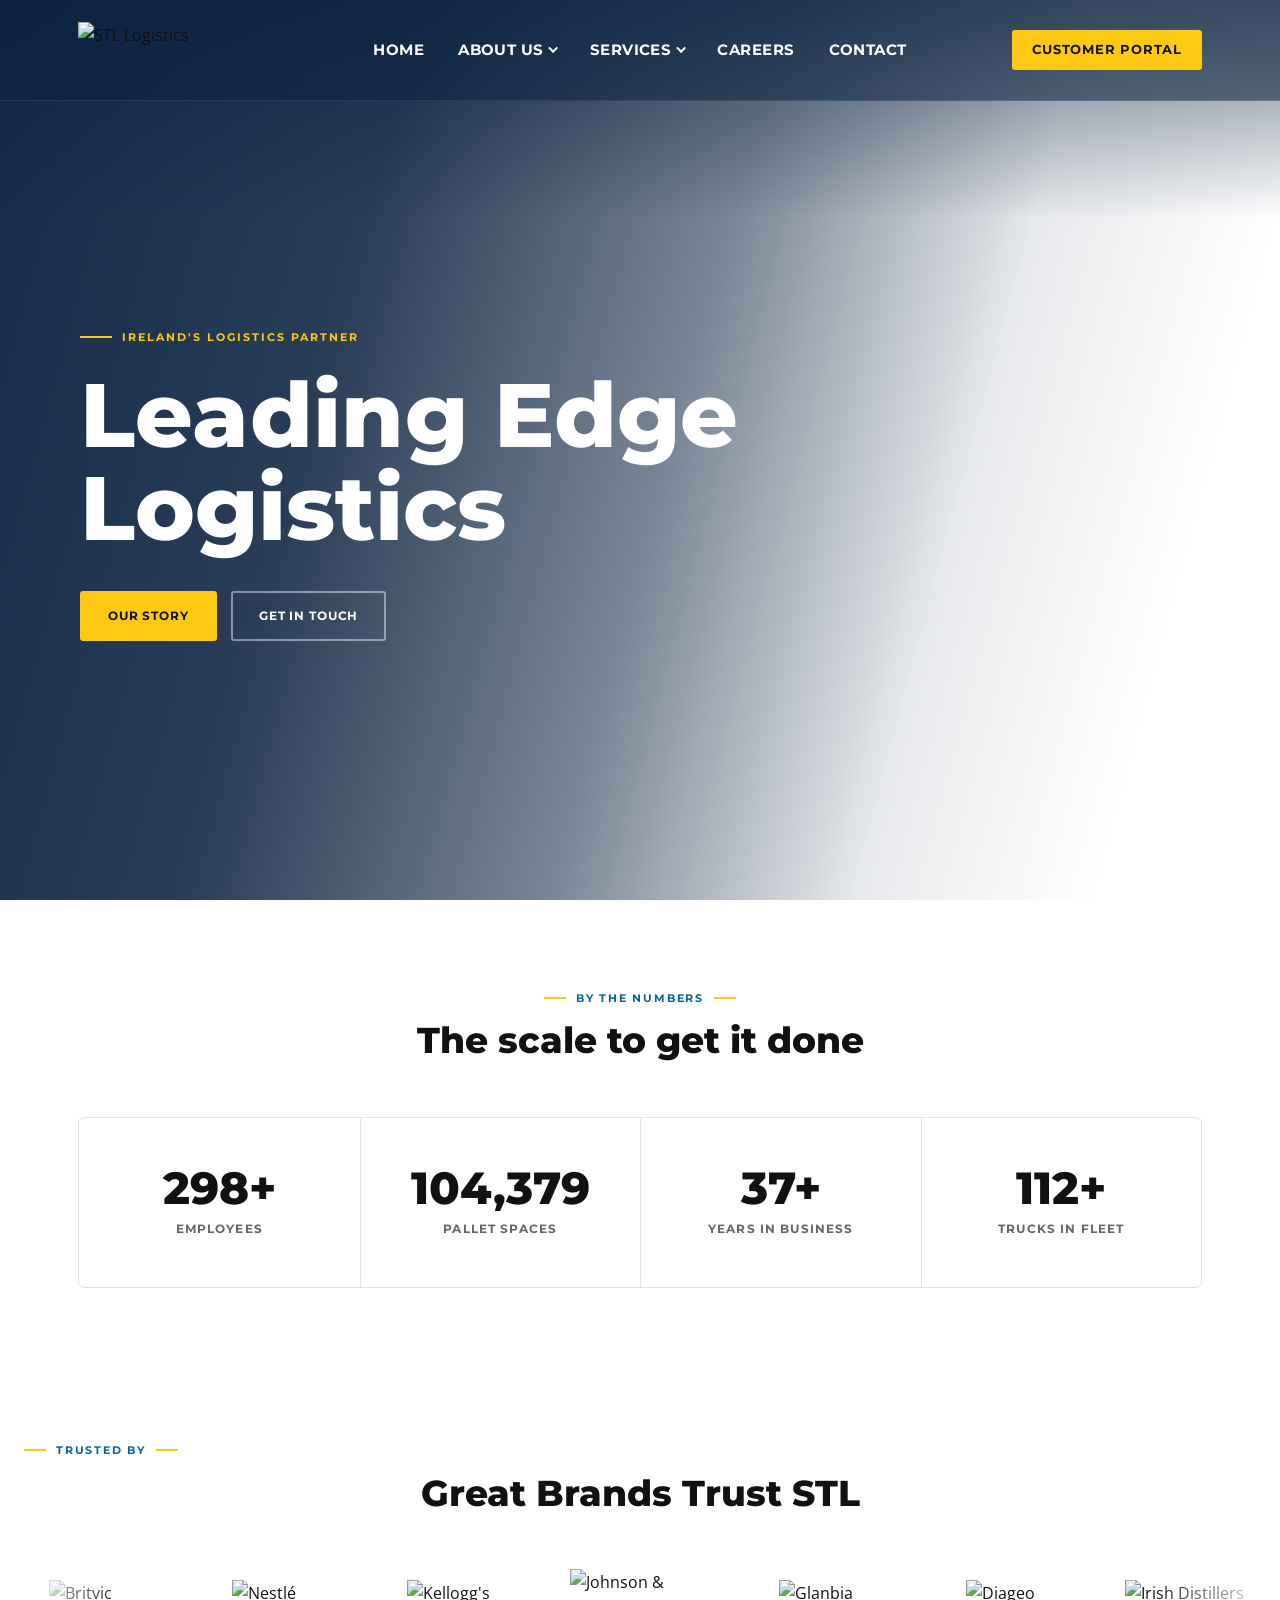
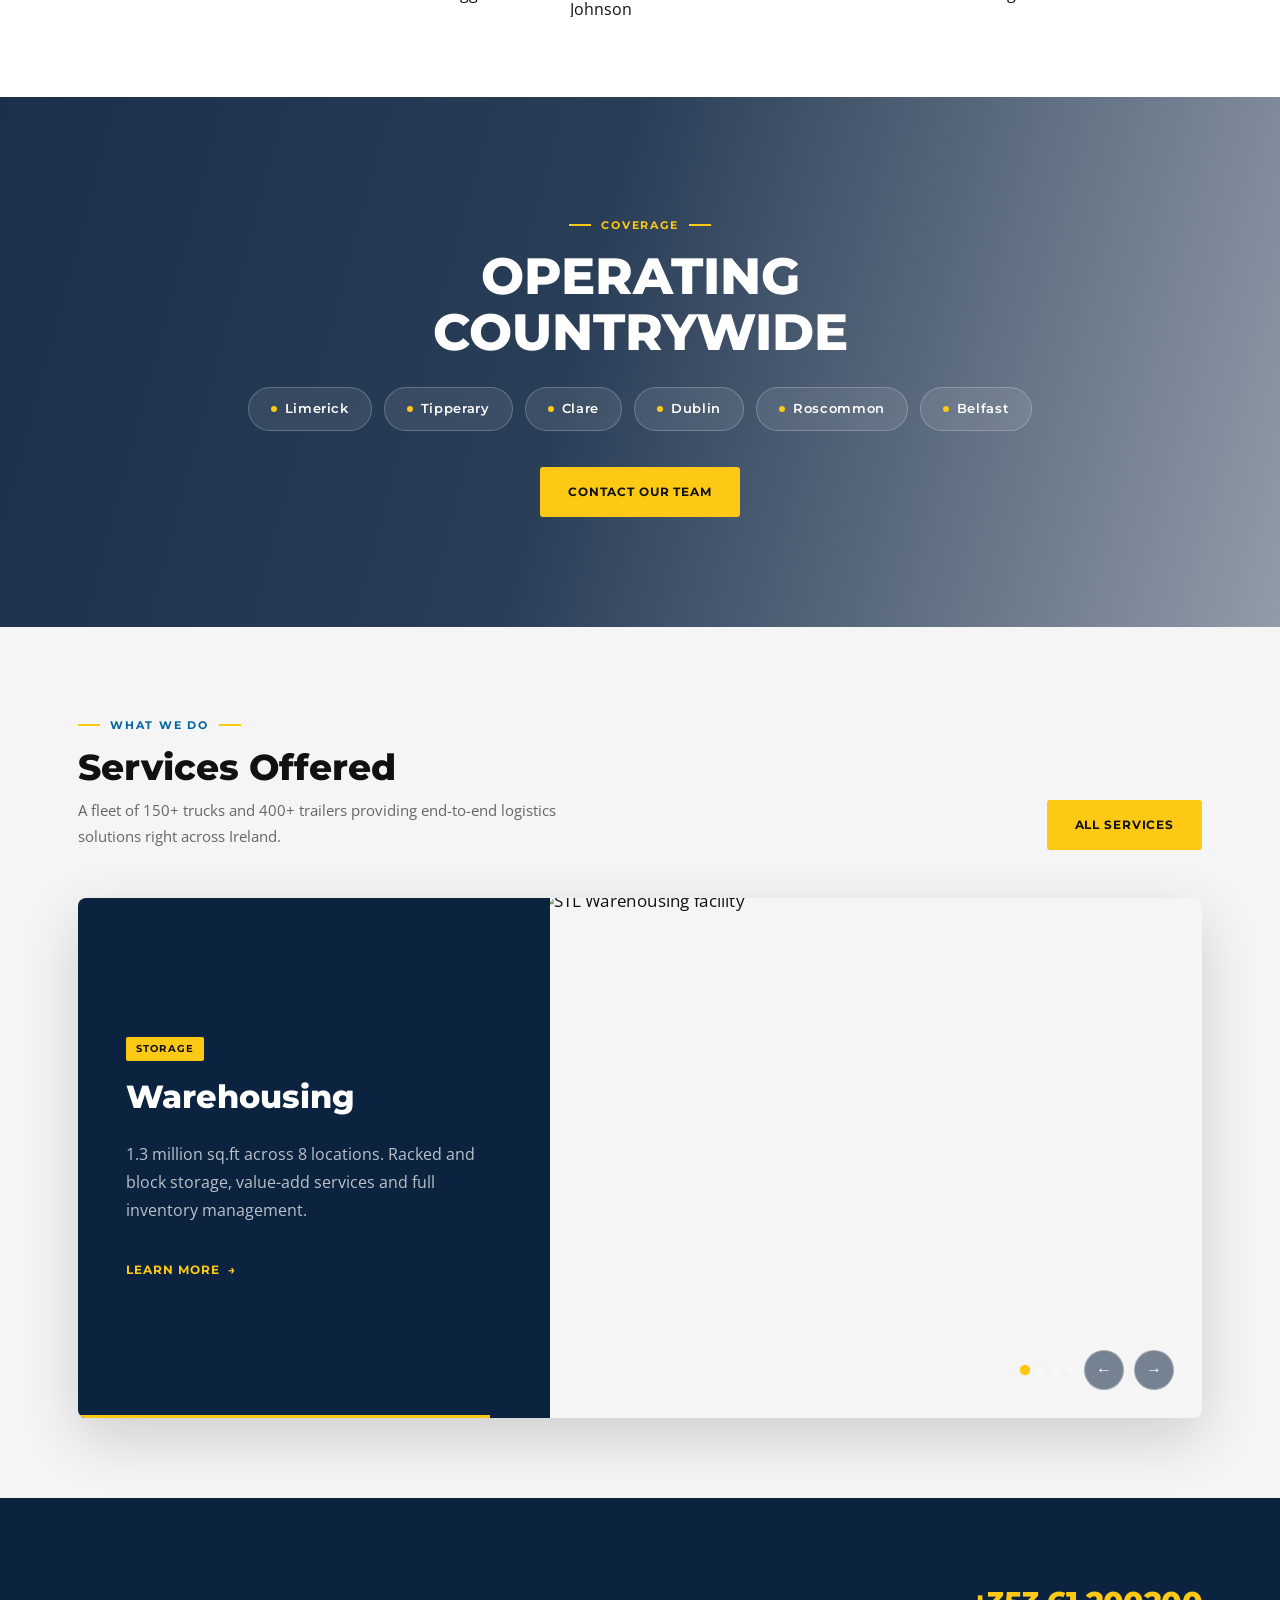
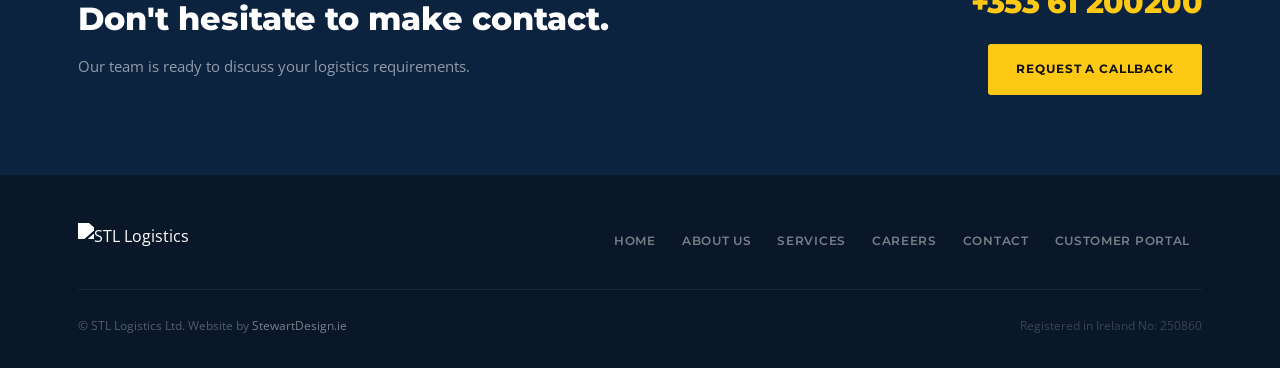
==== index.html @ 1a55f160 "Initial commit: STL Logistics website redesign" ====
<!DOCTYPE html>
<html lang="en">
<head>
  <meta charset="UTF-8">
  <meta name="viewport" content="width=device-width, initial-scale=1.0">
  <title>STL Logistics — Ireland's Leading Transport & Warehousing Company</title>
  <meta name="description" content="STL Logistics — National Freight, Contract Logistics, Warehousing & CVRT Testing. Contact: +353 61 200200. Serving Ireland from Limerick, Dublin, Tipperary, Clare, Roscommon & Belfast.">
  <link rel="icon" href="https://stllogistics.ie/wp-content/uploads/2022/02/stl_logo.png">
  <link rel="preconnect" href="https://fonts.googleapis.com">
  <link rel="preconnect" href="https://fonts.gstatic.com" crossorigin>
  <link href="https://fonts.googleapis.com/css2?family=Montserrat:wght@400;600;700;800&family=Open+Sans:wght@400;600&display=swap" rel="stylesheet">
  <style>
    /* ================================
       CUSTOM PROPERTIES
    ================================ */
    :root {
      --yellow:       #fdc914;
      --yellow-dark:  #e5b200;
      --navy:         #0c2340;
      --blue:         #0565a3;
      --dark:         #111111;
      --mid:          #333333;
      --grey:         #666666;
      --light:        #f5f5f5;
      --border:       #e2e2e2;
      --white:        #ffffff;
      --fh:           'Montserrat', sans-serif;
      --fb:           'Open Sans', sans-serif;
      --nav-h:        100px;
      --max-w:        1180px;
      --pad:          80px;
    }

    /* ================================
       RESET
    ================================ */
    *, *::before, *::after { box-sizing: border-box; margin: 0; padding: 0; }
    html { scroll-behavior: smooth; }
    body { font-family: var(--fb); color: var(--dark); background: var(--white); line-height: 1.65; -webkit-font-smoothing: antialiased; }
    img { max-width: 100%; display: block; }
    a { color: inherit; text-decoration: none; }
    ul { list-style: none; }

    .container {
      max-width: var(--max-w);
      margin: 0 auto;
      padding: 0 28px;
    }

    /* ================================
       SHARED TYPOGRAPHY
    ================================ */
    .eyebrow {
      display: inline-flex;
      align-items: center;
      gap: 10px;
      font-family: var(--fh);
      font-size: 0.7rem;
      font-weight: 700;
      letter-spacing: 0.16em;
      text-transform: uppercase;
      color: var(--blue);
      margin-bottom: 14px;
    }
    .eyebrow--light { color: var(--yellow); }
    .eyebrow::before, .eyebrow::after {
      content: '';
      display: block;
      width: 22px;
      height: 2px;
      background: var(--yellow);
      flex-shrink: 0;
    }

    .section-title {
      font-family: var(--fh);
      font-size: clamp(1.8rem, 2.8vw, 2.6rem);
      font-weight: 800;
      line-height: 1.1;
      color: var(--dark);
    }

    /* ================================
       BUTTONS
    ================================ */
    .btn {
      display: inline-flex;
      align-items: center;
      gap: 8px;
      padding: 13px 26px;
      font-family: var(--fh);
      font-size: 0.78rem;
      font-weight: 700;
      letter-spacing: 0.07em;
      text-transform: uppercase;
      border-radius: 3px;
      border: 2px solid transparent;
      cursor: pointer;
      transition: background 0.2s, color 0.2s, border-color 0.2s, transform 0.15s;
      white-space: nowrap;
    }
    .btn:hover { transform: translateY(-2px); }
    .btn-yellow  { background: var(--yellow);  color: var(--dark); }
    .btn-yellow:hover  { background: var(--yellow-dark); }
    .btn-outline-white {
      background: transparent;
      color: var(--white);
      border-color: rgba(255,255,255,0.45);
    }
    .btn-outline-white:hover {
      border-color: var(--white);
      background: rgba(255,255,255,0.08);
    }
    .btn-outline-dark {
      background: transparent;
      color: var(--dark);
      border-color: var(--dark);
    }
    .btn-outline-dark:hover { background: var(--dark); color: var(--white); }

    /* ================================
       NAVIGATION
    ================================ */
    #nav {
      position: fixed;
      top: 0; left: 0; right: 0;
      z-index: 1000;
      background: rgba(12,35,64,0.55);
      backdrop-filter: blur(10px);
      -webkit-backdrop-filter: blur(10px);
      border-bottom: 1px solid rgba(255,255,255,0.08);
      transition: background 0.35s, box-shadow 0.35s, border-color 0.35s;
    }
    #nav.scrolled {
      background: var(--navy);
      border-color: transparent;
      box-shadow: 0 2px 24px rgba(0,0,0,0.4);
    }
    .nav-inner {
      position: relative;
      display: flex;
      align-items: center;
      justify-content: space-between;
      height: var(--nav-h);
      max-width: var(--max-w);
      margin: 0 auto;
      padding: 0 28px;
    }
    .nav-logo img { height: 56px; width: auto; }

    /* Desktop links — absolutely centred in the bar */
    .nav-links {
      position: absolute;
      left: 50%;
      transform: translateX(-50%);
      display: flex;
      align-items: center;
      gap: 2px;
    }
    .nav-item { position: relative; }
    .nav-link {
      display: flex;
      align-items: center;
      gap: 5px;
      padding: 8px 16px;
      font-family: var(--fh);
      font-size: 0.95rem;
      font-weight: 700;
      letter-spacing: 0.03em;
      text-transform: uppercase;
      color: var(--white);
      border-radius: 3px;
      transition: color 0.2s;
      white-space: nowrap;
    }
    .nav-link:hover { color: var(--yellow); }
    .nav-chevron {
      display: inline-block;
      width: 7px; height: 7px;
      border-right: 2px solid currentColor;
      border-bottom: 2px solid currentColor;
      transform: rotate(45deg) translateY(-2px);
    }

    /* Dropdown */
    .nav-dropdown {
      position: absolute;
      top: calc(100% + 10px);
      left: 0;
      background: var(--white);
      min-width: 230px;
      border-radius: 4px;
      border-top: 3px solid var(--yellow);
      box-shadow: 0 10px 40px rgba(0,0,0,0.14);
      opacity: 0;
      visibility: hidden;
      transform: translateY(-8px);
      transition: opacity 0.2s, visibility 0.2s, transform 0.2s;
      pointer-events: none;
    }
    .nav-item:hover .nav-dropdown,
    .nav-item:focus-within .nav-dropdown {
      opacity: 1;
      visibility: visible;
      transform: translateY(0);
      pointer-events: auto;
    }
    .nav-dropdown a {
      display: block;
      padding: 11px 18px;
      font-family: var(--fh);
      font-size: 0.76rem;
      font-weight: 600;
      letter-spacing: 0.04em;
      text-transform: uppercase;
      color: var(--mid);
      transition: background 0.15s, color 0.15s;
    }
    .nav-dropdown a + a { border-top: 1px solid var(--border); }
    .nav-dropdown a:hover { background: var(--light); color: var(--blue); }

    /* Portal — standalone far-right button */
    .nav-portal-btn {
      display: inline-flex;
      align-items: center;
      padding: 9px 20px;
      background: var(--yellow);
      color: var(--dark);
      font-family: var(--fh);
      font-size: 0.82rem;
      font-weight: 700;
      letter-spacing: 0.06em;
      text-transform: uppercase;
      border-radius: 3px;
      white-space: nowrap;
      flex-shrink: 0;
      transition: background 0.2s;
    }
    .nav-portal-btn:hover { background: var(--yellow-dark); }

    /* Mobile toggle */
    .nav-toggle {
      display: none;
      flex-direction: column;
      gap: 5px;
      background: none;
      border: none;
      cursor: pointer;
      padding: 6px;
    }
    .nav-toggle span {
      display: block;
      width: 24px; height: 2px;
      background: var(--white);
      transition: transform 0.3s, opacity 0.3s;
    }
    .nav-toggle.open span:nth-child(1) { transform: translateY(7px) rotate(45deg); }
    .nav-toggle.open span:nth-child(2) { opacity: 0; }
    .nav-toggle.open span:nth-child(3) { transform: translateY(-7px) rotate(-45deg); }

    /* ================================
       MOBILE NAV DRAWER
    ================================ */
    #mobile-nav {
      display: none;
      position: fixed;
      inset: 0;
      z-index: 999;
      background: var(--navy);
      flex-direction: column;
      padding: calc(var(--nav-h) + 24px) 32px 48px;
      overflow-y: auto;
    }
    #mobile-nav.open { display: flex; }
    .mob-link {
      display: block;
      padding: 15px 0;
      font-family: var(--fh);
      font-size: 1.2rem;
      font-weight: 700;
      letter-spacing: 0.04em;
      text-transform: uppercase;
      color: var(--white);
      border-bottom: 1px solid rgba(255,255,255,0.09);
    }
    .mob-link:hover { color: var(--yellow); }
    .mob-sub {
      padding: 6px 0 6px 18px;
    }
    .mob-sub a {
      display: block;
      padding: 9px 0;
      font-family: var(--fh);
      font-size: 0.84rem;
      font-weight: 600;
      letter-spacing: 0.05em;
      text-transform: uppercase;
      color: rgba(255,255,255,0.55);
      border-bottom: 1px solid rgba(255,255,255,0.06);
      transition: color 0.2s;
    }
    .mob-sub a:hover { color: var(--yellow); }
    .mob-portal {
      display: block;
      margin-top: 28px;
      padding: 15px;
      background: var(--yellow);
      color: var(--dark);
      text-align: center;
      font-family: var(--fh);
      font-size: 0.88rem;
      font-weight: 700;
      letter-spacing: 0.07em;
      text-transform: uppercase;
      border-radius: 3px;
    }
    .mob-portal:hover { background: var(--yellow-dark); }

    /* ================================
       HERO — SHARED
    ================================ */
    #hero {
      position: relative;
      min-height: 100svh;
      display: flex;
      align-items: center;
      overflow: hidden;
    }
    /* nav scrim — always */
    #hero::before {
      content: '';
      position: absolute;
      top: 0; left: 0; right: 0;
      height: 220px;
      background: linear-gradient(to bottom, rgba(12,35,64,0.6) 0%, transparent 100%);
      z-index: 3;
      pointer-events: none;
    }
    .hero-bg {
      position: absolute;
      inset: 0;
      background-image: url('https://stllogistics.ie/wp-content/uploads/2022/02/stl_logistics_3.jpg');
      background-size: cover;
      background-position: center 40%;
      transition: background-position 0.5s;
    }
    .hero-overlay {
      position: absolute;
      inset: 0;
    }
    .hero-content {
      position: relative;
      z-index: 2;
      padding: 140px 80px 80px;
      max-width: 660px;
    }
    .hero-pre {
      display: inline-flex;
      align-items: center;
      gap: 10px;
      font-family: var(--fh);
      font-size: 0.7rem;
      font-weight: 700;
      letter-spacing: 0.18em;
      text-transform: uppercase;
      color: var(--yellow);
      margin-bottom: 22px;
    }
    .hero-pre::before {
      content: '';
      width: 32px; height: 2px;
      background: var(--yellow);
    }
    .hero-h1 {
      font-family: var(--fh);
      font-size: clamp(3.2rem, 7vw, 6.5rem);
      font-weight: 800;
      line-height: 1.04;
      color: var(--white);
      margin-bottom: 36px;
    }
    .hero-h1 em { font-style: normal; color: var(--white); }
    .hero-sub {
      font-size: 1rem;
      color: rgba(255,255,255,0.75);
      line-height: 1.75;
      max-width: 460px;
      margin-bottom: 40px;
    }
    .hero-btns { display: flex; gap: 14px; flex-wrap: wrap; }

    /* ================================
       VARIANT A — Left gradient fade
       Trucks visible, colour dissolves left→right
    ================================ */
    #hero.var-a .hero-overlay {
      background: linear-gradient(105deg,
        rgba(12,35,64,0.97) 0%,
        rgba(12,35,64,0.88) 28%,
        rgba(12,35,64,0.55) 52%,
        rgba(12,35,64,0.1) 72%,
        transparent 88%
      );
    }

    /* ================================
       STATS
    ================================ */
    #stats {
      padding: var(--pad) 0;
    }
    .stats-top {
      text-align: center;
      margin-bottom: 56px;
    }
    .stats-grid {
      display: grid;
      grid-template-columns: repeat(4, 1fr);
      border: 1px solid var(--border);
      border-radius: 6px;
      overflow: hidden;
    }
    .stat-cell {
      padding: 48px 28px;
      text-align: center;
      position: relative;
      transition: background 0.25s;
    }
    .stat-cell + .stat-cell { border-left: 1px solid var(--border); }
    .stat-cell:hover { background: var(--light); }
    .stat-cell::after {
      content: '';
      position: absolute;
      bottom: 0; left: 50%;
      transform: translateX(-50%);
      width: 0; height: 3px;
      background: var(--yellow);
      transition: width 0.3s;
    }
    .stat-cell:hover::after { width: 48px; }
    .stat-num {
      font-family: var(--fh);
      font-size: clamp(2.4rem, 3.5vw, 3.4rem);
      font-weight: 800;
      color: var(--dark);
      line-height: 1;
      margin-bottom: 10px;
    }
    .stat-num sup {
      font-size: 0.5em;
      color: var(--yellow);
      vertical-align: super;
    }
    .stat-label {
      font-family: var(--fh);
      font-size: 0.72rem;
      font-weight: 700;
      letter-spacing: 0.1em;
      text-transform: uppercase;
      color: var(--grey);
    }

    /* ================================
       COUNTRYWIDE BAND
    ================================ */
    #countrywide {
      position: relative;
      padding: 110px 0;
      overflow: hidden;
    }
    .cw-bg {
      position: absolute;
      inset: 0;
      background-image: url('https://stllogistics.ie/wp-content/uploads/2022/02/STL_warehousing_distribution_transport.jpg');
      background-size: cover;
      background-position: center;
      background-attachment: fixed;
    }
    .cw-overlay {
      position: absolute;
      inset: 0;
      background: linear-gradient(
        105deg,
        rgba(12,35,64,0.94) 0%,
        rgba(12,35,64,0.88) 45%,
        rgba(12,35,64,0.45) 100%
      );
    }
    #countrywide .container { position: relative; z-index: 1; }
    .cw-inner { max-width: none; text-align: center; }
    .cw-title {
      font-family: var(--fh);
      font-size: clamp(2.2rem, 4vw, 3.6rem);
      font-weight: 800;
      text-transform: uppercase;
      color: var(--white);
      line-height: 1.08;
      margin-bottom: 28px;
    }
    .depot-pills {
      display: flex;
      flex-wrap: wrap;
      gap: 12px;
      margin-bottom: 36px;
      justify-content: center;
    }
    .depot-pill {
      display: inline-flex;
      align-items: center;
      gap: 8px;
      padding: 10px 22px;
      background: rgba(255,255,255,0.09);
      border: 1px solid rgba(255,255,255,0.22);
      border-radius: 100px;
      font-family: var(--fh);
      font-size: 0.82rem;
      font-weight: 600;
      letter-spacing: 0.05em;
      color: var(--white);
    }
    .depot-pill::before {
      content: '';
      width: 6px; height: 6px;
      border-radius: 50%;
      background: var(--yellow);
      flex-shrink: 0;
    }

    /* ================================
       SERVICES CAROUSEL
    ================================ */
    #services {
      padding: var(--pad) 0;
      background: var(--light);
    }
    .srv-header {
      display: flex;
      align-items: flex-end;
      justify-content: space-between;
      gap: 24px;
      margin-bottom: 48px;
      flex-wrap: wrap;
    }
    .srv-intro {
      font-size: 0.96rem;
      color: var(--grey);
      max-width: 480px;
      margin-top: 10px;
      line-height: 1.7;
    }

    /* Carousel wrapper */
    .srv-carousel {
      position: relative;
      border-radius: 8px;
      overflow: hidden;
      height: 520px;
      box-shadow: 0 20px 60px rgba(0,0,0,0.16);
    }

    /* Individual slides */
    .srv-slide {
      position: absolute;
      inset: 0;
      display: grid;
      grid-template-columns: 42% 58%;
      opacity: 0;
      pointer-events: none;
      transition: opacity 0.55s ease;
    }
    .srv-slide.active {
      opacity: 1;
      pointer-events: auto;
    }

    /* Left content panel */
    .srv-panel {
      background: var(--navy);
      padding: 52px 48px;
      display: flex;
      flex-direction: column;
      justify-content: center;
    }
    .srv-tag {
      align-self: flex-start;
      padding: 4px 10px;
      background: var(--yellow);
      color: var(--dark);
      font-family: var(--fh);
      font-size: 0.6rem;
      font-weight: 700;
      letter-spacing: 0.12em;
      text-transform: uppercase;
      border-radius: 2px;
      margin-bottom: 18px;
    }
    .srv-name {
      font-family: var(--fh);
      font-size: 2rem;
      font-weight: 800;
      color: var(--white);
      line-height: 1.15;
      margin-bottom: 24px;
    }
    .srv-desc {
      font-size: 1rem;
      color: rgba(255,255,255,0.72);
      line-height: 1.75;
      margin-bottom: 36px;
    }
    .srv-more {
      display: inline-flex;
      align-items: center;
      gap: 8px;
      font-family: var(--fh);
      font-size: 0.75rem;
      font-weight: 700;
      letter-spacing: 0.08em;
      text-transform: uppercase;
      color: var(--yellow);
      transition: gap 0.2s;
    }
    .srv-more:hover { gap: 14px; }
    .srv-more-arrow { transition: transform 0.2s; }
    .srv-more:hover .srv-more-arrow { transform: translateX(4px); }

    /* Right image panel */
    .srv-slide-img {
      position: relative;
      overflow: hidden;
    }
    .srv-slide-img img {
      width: 100%; height: 100%;
      object-fit: cover;
      transition: transform 0.65s ease;
    }
    .srv-slide.active .srv-slide-img img { transform: scale(1.04); }

    /* Progress bar */
    .srv-progress {
      position: absolute;
      bottom: 0; left: 0;
      height: 3px;
      background: var(--yellow);
      width: 0%;
      transition: width linear;
      z-index: 5;
    }

    /* Controls */
    .srv-controls {
      position: absolute;
      bottom: 28px;
      right: 28px;
      z-index: 10;
      display: flex;
      align-items: center;
      gap: 10px;
    }
    .srv-arr {
      width: 40px; height: 40px;
      border-radius: 50%;
      border: 1px solid rgba(255,255,255,0.3);
      background: rgba(12,35,64,0.55);
      backdrop-filter: blur(6px);
      color: var(--white);
      font-size: 1rem;
      cursor: pointer;
      display: flex; align-items: center; justify-content: center;
      transition: background 0.2s, border-color 0.2s;
    }
    .srv-arr:hover { background: var(--yellow); border-color: var(--yellow); color: var(--dark); }

    /* Dot nav */
    .srv-dots {
      display: flex;
      gap: 7px;
      align-items: center;
    }
    .srv-dot {
      width: 8px; height: 8px;
      border-radius: 50%;
      background: rgba(255,255,255,0.35);
      cursor: pointer;
      border: none;
      padding: 0;
      transition: background 0.2s, transform 0.2s;
    }
    .srv-dot.active {
      background: var(--yellow);
      transform: scale(1.3);
    }

    /* Mobile */
    @media (max-width: 768px) {
      .srv-carousel { height: auto; }
      .srv-slide {
        position: relative;
        grid-template-columns: 1fr;
        grid-template-rows: auto 240px;
        opacity: 1;
        pointer-events: auto;
        display: none;
      }
      .srv-slide.active { display: grid; }
      .srv-panel { padding: 36px 28px; }
      .srv-name { font-size: 1.5rem; }
      .srv-controls { bottom: 16px; right: 16px; }
    }

    /* ================================
       BRAND LOGOS CAROUSEL
    ================================ */
    #brands {
      padding: 64px 0;
      background: var(--white);
      overflow: hidden;
    }
    .brands-header {
      padding: 0 var(--pad-x, 24px);
      margin-bottom: 40px;
    }
    .brands-track-wrap {
      overflow: hidden;
      -webkit-mask-image: linear-gradient(to right, transparent 0%, black 10%, black 90%, transparent 100%);
      mask-image: linear-gradient(to right, transparent 0%, black 10%, black 90%, transparent 100%);
    }
    .brands-track {
      display: flex;
      gap: 24px;
      width: max-content;
      animation: brands-scroll 40s linear infinite;
    }
    .brands-track:hover { animation-play-state: paused; }
    @keyframes brands-scroll {
      0%   { transform: translateX(0); }
      100% { transform: translateX(-50%); }
    }
    .brands-slide {
      flex-shrink: 0;
      width: 160px;
      height: 80px;
      background: var(--white);
      border-radius: 4px;
      display: flex;
      align-items: center;
      justify-content: center;
      padding: 14px 18px;
      transition: opacity 0.2s;
    }
    .brands-slide:hover { opacity: 0.8; }
    .brands-slide img {
      max-width: 100%;
      max-height: 48px;
      width: auto;
      height: auto;
      object-fit: contain;
      filter: grayscale(0.15);
      transition: filter 0.2s;
    }
    .brands-slide:hover img { filter: grayscale(0); }

    /* ================================
       CTA BAND
    ================================ */
    #cta {
      padding: 80px 0;
      background: var(--navy);
    }
    .cta-flex {
      display: flex;
      align-items: center;
      justify-content: space-between;
      gap: 40px;
      flex-wrap: wrap;
    }
    .cta-head {
      font-family: var(--fh);
      font-size: clamp(1.6rem, 2.5vw, 2.2rem);
      font-weight: 800;
      color: var(--white);
      margin-bottom: 8px;
    }
    .cta-sub {
      font-size: 0.96rem;
      color: rgba(255,255,255,0.55);
    }
    .cta-right {
      display: flex;
      flex-direction: column;
      align-items: flex-end;
      gap: 16px;
    }
    .cta-phone {
      font-family: var(--fh);
      font-size: 1.9rem;
      font-weight: 800;
      color: var(--yellow);
      letter-spacing: -0.02em;
      white-space: nowrap;
    }
    .cta-phone:hover { color: var(--yellow-dark); }

    /* ================================
       FOOTER
    ================================ */
    #footer {
      background: #091728;
      padding: 48px 0 32px;
    }
    .footer-top {
      display: flex;
      align-items: center;
      justify-content: space-between;
      gap: 24px;
      flex-wrap: wrap;
      padding-bottom: 28px;
      border-bottom: 1px solid rgba(255,255,255,0.07);
      margin-bottom: 26px;
    }
    .footer-logo img {
      height: 38px;
      filter: brightness(0) invert(1);
    }
    .footer-links {
      display: flex;
      flex-wrap: wrap;
      gap: 2px;
    }
    .footer-links a {
      padding: 6px 12px;
      font-family: var(--fh);
      font-size: 0.72rem;
      font-weight: 600;
      letter-spacing: 0.06em;
      text-transform: uppercase;
      color: rgba(255,255,255,0.45);
      transition: color 0.2s;
    }
    .footer-links a:hover { color: var(--white); }
    .footer-bottom {
      display: flex;
      align-items: center;
      justify-content: space-between;
      flex-wrap: wrap;
      gap: 10px;
    }
    .footer-copy {
      font-size: 0.78rem;
      color: rgba(255,255,255,0.3);
    }
    .footer-copy a { color: rgba(255,255,255,0.45); }
    .footer-copy a:hover { color: var(--white); }
    .footer-reg {
      font-size: 0.76rem;
      color: rgba(255,255,255,0.2);
    }

    /* ================================
       BACK TO TOP
    ================================ */
    #btt {
      position: fixed;
      bottom: 26px; right: 26px;
      width: 44px; height: 44px;
      background: var(--yellow);
      border: none;
      border-radius: 50%;
      display: flex;
      align-items: center;
      justify-content: center;
      cursor: pointer;
      z-index: 900;
      opacity: 0;
      transform: translateY(12px);
      transition: opacity 0.3s, transform 0.3s;
      box-shadow: 0 4px 14px rgba(0,0,0,0.2);
    }
    #btt.show { opacity: 1; transform: translateY(0); }
    #btt:hover { background: var(--yellow-dark); }
    #btt svg { width: 18px; height: 18px; stroke: var(--dark); }

    /* ================================
       RESPONSIVE — TABLET
    ================================ */
    @media (max-width: 1024px) {
      .srv-grid { grid-template-columns: 1fr; }
      .srv-card { grid-template-columns: 200px 1fr; }
    }

    /* ================================
       RESPONSIVE — MOBILE
    ================================ */
    @media (max-width: 768px) {
      :root { --pad: 60px; }
      .nav-links { display: none; }
      .nav-portal-btn { display: none; }
      .nav-toggle { display: flex; }

      .hero-content { padding: 130px 28px 60px; max-width: 100%; }

      .stats-grid {
        grid-template-columns: 1fr 1fr;
        border-radius: 0;
      }
      .stat-cell + .stat-cell { border-left: none; }
      .stat-cell:nth-child(odd) { border-right: 1px solid var(--border); }
      .stat-cell:nth-child(n+3) { border-top: 1px solid var(--border); }

      .srv-header { flex-direction: column; align-items: flex-start; }
      .srv-card {
        grid-template-columns: 1fr;
      }
      .srv-img { height: 200px; }

      .cta-flex { flex-direction: column; }
      .cta-right { align-items: flex-start; }

      .footer-top { flex-direction: column; align-items: flex-start; }
      .footer-bottom { flex-direction: column; align-items: flex-start; }
    }

    @media (max-width: 480px) {
      .hero-content { padding: 110px 20px 52px; }
      .hero-h1 { font-size: 2.2rem; }
    }
  </style>
</head>
<body>

<!-- ===========================
     NAV
=========================== -->
<nav id="nav" role="navigation" aria-label="Main navigation">
  <div class="nav-inner">
    <a class="nav-logo" href="/" aria-label="STL Logistics Home">
      <img src="https://stllogistics.ie/wp-content/uploads/2021/11/stl_logo_limerick.png" alt="STL Logistics">
    </a>

    <ul class="nav-links" role="menubar">
      <li class="nav-item">
        <a class="nav-link" href="/" role="menuitem">Home</a>
      </li>

      <li class="nav-item">
        <a class="nav-link" href="about.html" role="menuitem" aria-haspopup="true">
          About Us <span class="nav-chevron" aria-hidden="true"></span>
        </a>
        <div class="nav-dropdown" role="menu">
          <a href="about.html" role="menuitem">About STL</a>
          <a href="facilities.html" role="menuitem">Facilities Overview</a>
          <a href="what-sets-us-apart.html" role="menuitem">What Sets Us Apart</a>
          <a href="csr.html" role="menuitem">Corporate Social Responsibility</a>
        </div>
      </li>

      <li class="nav-item">
        <a class="nav-link" href="services.html" role="menuitem" aria-haspopup="true">
          Services <span class="nav-chevron" aria-hidden="true"></span>
        </a>
        <div class="nav-dropdown" role="menu">
          <a href="warehousing.html" role="menuitem">Warehousing</a>
          <a href="transport.html" role="menuitem">Transport</a>
          <a href="contract-logistics.html" role="menuitem">Contract Logistics</a>
          <a href="cvrt-centre.html" role="menuitem">CVRT Centre</a>
        </div>
      </li>

      <li class="nav-item">
        <a class="nav-link" href="careers.html" role="menuitem">Careers</a>
      </li>

      <li class="nav-item">
        <a class="nav-link" href="contact.html" role="menuitem">Contact</a>
      </li>

    </ul>

    <a class="nav-portal-btn" href="https://stllogistics.ie/customer_area_stl_logistics/">Customer Portal</a>

    <button class="nav-toggle" id="nav-toggle" aria-label="Open navigation menu" aria-expanded="false">
      <span></span><span></span><span></span>
    </button>
  </div>
</nav>

<!-- Mobile Nav -->
<div id="mobile-nav" role="dialog" aria-label="Mobile navigation" aria-modal="true">
  <a class="mob-link" href="/">Home</a>

  <a class="mob-link" href="about.html">About Us</a>
  <div class="mob-sub">
    <a href="about.html">About STL</a>
    <a href="facilities.html">Facilities Overview</a>
    <a href="what-sets-us-apart.html">What Sets Us Apart</a>
    <a href="csr.html">Corporate Social Responsibility</a>
  </div>

  <a class="mob-link" href="services.html">Services</a>
  <div class="mob-sub">
    <a href="warehousing.html">Warehousing</a>
    <a href="transport.html">Transport</a>
    <a href="contract-logistics.html">Contract Logistics</a>
    <a href="cvrt-centre.html">CVRT Centre</a>
  </div>

  <a class="mob-link" href="careers.html">Careers</a>
  <a class="mob-link" href="contact.html">Contact</a>

  <a class="mob-portal" href="https://stllogistics.ie/customer_area_stl_logistics/">Customer Portal — Login</a>
</div>


<!-- ===========================
     HERO
=========================== -->
<section id="hero" class="var-a" aria-label="Hero">
  <div class="hero-bg"></div>
  <div class="hero-overlay"></div>

  <div class="hero-content">
    <p class="hero-pre" aria-hidden="true">Ireland's Logistics Partner</p>
    <h1 class="hero-h1"><span style="white-space:nowrap">Leading <em>Edge</em></span><br>Logistics</h1>
    <div class="hero-btns">
      <a class="btn btn-yellow" href="about.html">Our Story</a>
      <a class="btn btn-outline-white" href="contact.html">Get in Touch</a>
    </div>
  </div>

</section>


<!-- ===========================
     STATS
=========================== -->
<section id="stats" aria-label="Company statistics">
  <div class="container">
    <div class="stats-top">
      <p class="eyebrow">By the numbers</p>
      <h2 class="section-title">The scale to get it done</h2>
    </div>
    <div class="stats-grid" role="list">
      <div class="stat-cell" role="listitem">
        <div class="stat-num" data-target="400" data-suffix="+">0</div>
        <div class="stat-label">Employees</div>
      </div>
      <div class="stat-cell" role="listitem">
        <div class="stat-num" data-target="140000" data-suffix="">0</div>
        <div class="stat-label">Pallet Spaces</div>
      </div>
      <div class="stat-cell" role="listitem">
        <div class="stat-num" data-target="50" data-suffix="+">0</div>
        <div class="stat-label">Years in Business</div>
      </div>
      <div class="stat-cell" role="listitem">
        <div class="stat-num" data-target="150" data-suffix="+">0</div>
        <div class="stat-label">Trucks in Fleet</div>
      </div>
    </div>
  </div>
</section>


<!-- ===========================
     BRAND LOGOS
=========================== -->
<section id="brands" aria-label="Clients who trust STL">
  <div class="brands-header">
    <p class="eyebrow" style="text-align:center;">Trusted By</p>
    <h2 class="section-title" style="text-align:center;margin-bottom:0;">Great Brands Trust STL</h2>
  </div>
  <div class="brands-track-wrap" aria-hidden="true">
    <div class="brands-track">
      <div class="brands-slide"><img src="https://stllogistics.ie/wp-content/uploads/2022/02/britvic.jpg" alt="Britvic"></div>
      <div class="brands-slide"><img src="https://stllogistics.ie/wp-content/uploads/2022/02/Nestle-Logo-copy-2.png" alt="Nestlé"></div>
      <div class="brands-slide"><img src="https://stllogistics.ie/wp-content/uploads/2022/02/Kellogg-Logo-copy-300x168.png" alt="Kellogg's"></div>
      <div class="brands-slide"><img src="https://stllogistics.ie/wp-content/uploads/2022/02/Johnson_and_Johnson_Logo.svg-copy-300x54.png" alt="Johnson &amp; Johnson"></div>
      <div class="brands-slide"><img src="https://stllogistics.ie/wp-content/uploads/2022/02/Glanbia_logo.png" alt="Glanbia"></div>
      <div class="brands-slide"><img src="https://stllogistics.ie/wp-content/uploads/2022/02/Diageo-Logo-copy.png" alt="Diageo"></div>
      <div class="brands-slide"><img src="https://stllogistics.ie/wp-content/uploads/2022/02/Irish_Distillers_logo.jpg" alt="Irish Distillers"></div>
      <div class="brands-slide"><img src="https://stllogistics.ie/wp-content/uploads/2022/02/kerry_STE_logistics.jpg" alt="Kerry"></div>
      <div class="brands-slide"><img src="https://stllogistics.ie/wp-content/uploads/2022/02/1280px-Ornua_logo.svg-copy-300x105.png" alt="Ornua"></div>
      <div class="brands-slide"><img src="https://stllogistics.ie/wp-content/uploads/2022/02/Lakeland-Dairies-Full-Colour-Logo-RGB.jpg" alt="Lakeland Dairies"></div>
      <div class="brands-slide"><img src="https://stllogistics.ie/wp-content/uploads/2022/02/Arrabawn-Logo-copy.png" alt="Arrabawn"></div>
      <div class="brands-slide"><img src="https://stllogistics.ie/wp-content/uploads/2022/02/tipp-coop-fade-picture-300x129-1-copy.png" alt="Tipp Co-op"></div>
      <div class="brands-slide"><img src="https://stllogistics.ie/wp-content/uploads/2022/02/regen.jpg" alt="Regen"></div>
      <div class="brands-slide"><img src="https://stllogistics.ie/wp-content/uploads/2022/02/bbl-3.jpg" alt="BBL"></div>
      <div class="brands-slide"><img src="https://stllogistics.ie/wp-content/uploads/2022/02/cand-2.jpg" alt="C&amp;D"></div>
      <!-- duplicate set for seamless loop -->
      <div class="brands-slide"><img src="https://stllogistics.ie/wp-content/uploads/2022/02/britvic.jpg" alt=""></div>
      <div class="brands-slide"><img src="https://stllogistics.ie/wp-content/uploads/2022/02/Nestle-Logo-copy-2.png" alt=""></div>
      <div class="brands-slide"><img src="https://stllogistics.ie/wp-content/uploads/2022/02/Kellogg-Logo-copy-300x168.png" alt=""></div>
      <div class="brands-slide"><img src="https://stllogistics.ie/wp-content/uploads/2022/02/Johnson_and_Johnson_Logo.svg-copy-300x54.png" alt=""></div>
      <div class="brands-slide"><img src="https://stllogistics.ie/wp-content/uploads/2022/02/Glanbia_logo.png" alt=""></div>
      <div class="brands-slide"><img src="https://stllogistics.ie/wp-content/uploads/2022/02/Diageo-Logo-copy.png" alt=""></div>
      <div class="brands-slide"><img src="https://stllogistics.ie/wp-content/uploads/2022/02/Irish_Distillers_logo.jpg" alt=""></div>
      <div class="brands-slide"><img src="https://stllogistics.ie/wp-content/uploads/2022/02/kerry_STE_logistics.jpg" alt=""></div>
      <div class="brands-slide"><img src="https://stllogistics.ie/wp-content/uploads/2022/02/1280px-Ornua_logo.svg-copy-300x105.png" alt=""></div>
      <div class="brands-slide"><img src="https://stllogistics.ie/wp-content/uploads/2022/02/Lakeland-Dairies-Full-Colour-Logo-RGB.jpg" alt=""></div>
      <div class="brands-slide"><img src="https://stllogistics.ie/wp-content/uploads/2022/02/Arrabawn-Logo-copy.png" alt=""></div>
      <div class="brands-slide"><img src="https://stllogistics.ie/wp-content/uploads/2022/02/tipp-coop-fade-picture-300x129-1-copy.png" alt=""></div>
      <div class="brands-slide"><img src="https://stllogistics.ie/wp-content/uploads/2022/02/regen.jpg" alt=""></div>
      <div class="brands-slide"><img src="https://stllogistics.ie/wp-content/uploads/2022/02/bbl-3.jpg" alt=""></div>
      <div class="brands-slide"><img src="https://stllogistics.ie/wp-content/uploads/2022/02/cand-2.jpg" alt=""></div>
    </div>
  </div>
</section>


<!-- ===========================
     COUNTRYWIDE
=========================== -->
<section id="countrywide" aria-label="National coverage">
  <div class="cw-bg" aria-hidden="true"></div>
  <div class="cw-overlay" aria-hidden="true"></div>
  <div class="container">
    <div class="cw-inner">
      <p class="eyebrow eyebrow--light">Coverage</p>
      <h2 class="cw-title">Operating<br>Countrywide</h2>
      <div class="depot-pills" aria-label="Depot locations">
        <span class="depot-pill">Limerick</span>
        <span class="depot-pill">Tipperary</span>
        <span class="depot-pill">Clare</span>
        <span class="depot-pill">Dublin</span>
        <span class="depot-pill">Roscommon</span>
        <span class="depot-pill">Belfast</span>
      </div>
      <a class="btn btn-yellow" href="contact.html">Contact Our Team</a>
    </div>
  </div>
</section>


<!-- ===========================
     SERVICES
=========================== -->
<section id="services" aria-label="Services">
  <div class="container">
    <div class="srv-header">
      <div>
        <p class="eyebrow">What We Do</p>
        <h2 class="section-title">Services Offered</h2>
        <p class="srv-intro">A fleet of 150+ trucks and 400+ trailers providing end-to-end logistics solutions right across Ireland.</p>
      </div>
      <a class="btn btn-yellow" href="services.html">All Services</a>
    </div>

    <div class="srv-carousel" id="srvCarousel" aria-label="Services carousel">

      <!-- Slide 1: Warehousing -->
      <div class="srv-slide active" role="group" aria-label="Slide 1 of 4">
        <div class="srv-panel">
          <span class="srv-tag">Storage</span>
          <h3 class="srv-name">Warehousing</h3>
          <p class="srv-desc">1.3 million sq.ft across 8 locations. Racked and block storage, value-add services and full inventory management.</p>
          <a class="srv-more" href="warehousing.html">
            Learn More <span class="srv-more-arrow" aria-hidden="true">→</span>
          </a>
        </div>
        <div class="srv-slide-img">
          <img src="https://stllogistics.ie/wp-content/uploads/2022/03/STL-warehousing.jpg" alt="STL Warehousing facility" loading="lazy">
        </div>
      </div>

      <!-- Slide 2: Transport -->
      <div class="srv-slide" role="group" aria-label="Slide 2 of 4">
        <div class="srv-panel">
          <span class="srv-tag">Haulage</span>
          <h3 class="srv-name">Transport</h3>
          <p class="srv-desc">150+ trucks and 400+ trailers covering Ireland, the UK and Europe. Every vehicle tracked in real time.</p>
          <a class="srv-more" href="transport.html">
            Learn More <span class="srv-more-arrow" aria-hidden="true">→</span>
          </a>
        </div>
        <div class="srv-slide-img">
          <img src="https://stllogistics.ie/wp-content/uploads/2021/11/STL-Logistics-Contract_logistics_service-1.jpg" alt="STL Transport fleet" loading="lazy">
        </div>
      </div>

      <!-- Slide 3: Contract Logistics -->
      <div class="srv-slide" role="group" aria-label="Slide 3 of 4">
        <div class="srv-panel">
          <span class="srv-tag">Managed</span>
          <h3 class="srv-name">Contract Logistics</h3>
          <p class="srv-desc">Our people, processes and technology embedded directly into your operation so you can focus on your core business.</p>
          <a class="srv-more" href="contract-logistics.html">
            Learn More <span class="srv-more-arrow" aria-hidden="true">→</span>
          </a>
        </div>
        <div class="srv-slide-img">
          <img src="https://stllogistics.ie/wp-content/uploads/2022/03/STL-sales-solutions.jpg" alt="Contract Logistics team" loading="lazy">
        </div>
      </div>

      <!-- Slide 4: CVRT Centre -->
      <div class="srv-slide" role="group" aria-label="Slide 4 of 4">
        <div class="srv-panel">
          <span class="srv-tag">RSA Approved</span>
          <h3 class="srv-name">CVRT Centre</h3>
          <p class="srv-desc">RSA-approved testing with 2 dedicated lanes. Pre-checks, tacho calibrations, weight plating and Saturday slots available.</p>
          <a class="srv-more" href="cvrt-centre.html">
            Learn More <span class="srv-more-arrow" aria-hidden="true">→</span>
          </a>
        </div>
        <div class="srv-slide-img">
          <img src="https://stllogistics.ie/wp-content/uploads/2022/03/cvrt.jpg" alt="CVRT test centre" loading="lazy">
        </div>
      </div>

      <!-- Progress bar -->
      <div class="srv-progress" id="srvProgress"></div>

      <!-- Controls -->
      <div class="srv-controls">
        <div class="srv-dots" role="tablist" aria-label="Slide navigation">
          <button class="srv-dot active" role="tab" aria-selected="true" aria-label="Go to slide 1" data-idx="0"></button>
          <button class="srv-dot" role="tab" aria-selected="false" aria-label="Go to slide 2" data-idx="1"></button>
          <button class="srv-dot" role="tab" aria-selected="false" aria-label="Go to slide 3" data-idx="2"></button>
          <button class="srv-dot" role="tab" aria-selected="false" aria-label="Go to slide 4" data-idx="3"></button>
        </div>
        <button class="srv-arr" id="srvPrev" aria-label="Previous slide">&#8592;</button>
        <button class="srv-arr" id="srvNext" aria-label="Next slide">&#8594;</button>
      </div>

    </div>
  </div>
</section>


<!-- ===========================
     CTA
=========================== -->
<section id="cta" aria-label="Contact call to action">
  <div class="container">
    <div class="cta-flex">
      <div>
        <h2 class="cta-head">Don't hesitate to make contact.</h2>
        <p class="cta-sub">Our team is ready to discuss your logistics requirements.</p>
      </div>
      <div class="cta-right">
        <a class="cta-phone" href="tel:+35361200200">+353 61 200200</a>
        <a class="btn btn-yellow" href="contact.html">Request a Callback</a>
      </div>
    </div>
  </div>
</section>


<!-- ===========================
     FOOTER
=========================== -->
<footer id="footer" aria-label="Site footer">
  <div class="container">
    <div class="footer-top">
      <a class="footer-logo" href="/" aria-label="STL Logistics Home">
        <img src="https://stllogistics.ie/wp-content/uploads/2021/11/stl_logo_limerick.png" alt="STL Logistics">
      </a>
      <nav class="footer-links" aria-label="Footer navigation">
        <a href="index.html">Home</a>
        <a href="about.html">About Us</a>
        <a href="services.html">Services</a>
        <a href="careers.html">Careers</a>
        <a href="contact.html">Contact</a>
        <a href="https://stllogistics.ie/customer_area_stl_logistics/">Customer Portal</a>
      </nav>
    </div>
    <div class="footer-bottom">
      <p class="footer-copy">
        &copy; STL Logistics Ltd. Website by
        <a href="https://stewartdesign.ie/" target="_blank" rel="noopener noreferrer">StewartDesign.ie</a>
      </p>
      <p class="footer-reg">Registered in Ireland No: 250860</p>
    </div>
  </div>
</footer>

<!-- Back to Top -->
<button id="btt" aria-label="Back to top">
  <svg viewBox="0 0 24 24" fill="none" stroke-width="2.5" stroke-linecap="round" stroke-linejoin="round" aria-hidden="true">
    <polyline points="18 15 12 9 6 15"></polyline>
  </svg>
</button>


<!-- ===========================
     JAVASCRIPT
=========================== -->
<script>
(function () {
  'use strict';

  /* --- Nav scroll --- */
  const nav = document.getElementById('nav');
  function syncNav() {
    nav.classList.toggle('scrolled', window.scrollY > 50);
  }
  window.addEventListener('scroll', syncNav, { passive: true });
  syncNav();

  /* --- Mobile nav --- */
  const toggle   = document.getElementById('nav-toggle');
  const mobileNav = document.getElementById('mobile-nav');

  toggle.addEventListener('click', function () {
    const opening = !mobileNav.classList.contains('open');
    mobileNav.classList.toggle('open', opening);
    toggle.classList.toggle('open', opening);
    toggle.setAttribute('aria-expanded', opening);
    document.body.style.overflow = opening ? 'hidden' : '';
  });

  mobileNav.querySelectorAll('a').forEach(function (a) {
    a.addEventListener('click', function () {
      mobileNav.classList.remove('open');
      toggle.classList.remove('open');
      toggle.setAttribute('aria-expanded', 'false');
      document.body.style.overflow = '';
    });
  });

  /* --- Back to top --- */
  const btt = document.getElementById('btt');
  window.addEventListener('scroll', function () {
    btt.classList.toggle('show', window.scrollY > 500);
  }, { passive: true });
  btt.addEventListener('click', function () {
    window.scrollTo({ top: 0, behavior: 'smooth' });
  });

  /* --- Counter animation --- */
  function easeOutCubic(t) { return 1 - Math.pow(1 - t, 3); }

  function runCounter(el) {
    const target   = parseInt(el.dataset.target.replace(/,/g, ''), 10);
    const suffix   = el.dataset.suffix || '';
    const duration = 1800;
    const started  = performance.now();

    function tick(now) {
      const elapsed  = now - started;
      const progress = Math.min(elapsed / duration, 1);
      const value    = Math.round(easeOutCubic(progress) * target);
      el.textContent = value.toLocaleString('en-IE') + suffix;
      if (progress < 1) requestAnimationFrame(tick);
    }
    requestAnimationFrame(tick);
  }

  const counters = document.querySelectorAll('.stat-num[data-target]');
  const io = new IntersectionObserver(function (entries) {
    entries.forEach(function (entry) {
      if (entry.isIntersecting) {
        runCounter(entry.target);
        io.unobserve(entry.target);
      }
    });
  }, { threshold: 0.5 });

  counters.forEach(function (el) { io.observe(el); });

  /* --- Services carousel --- */
  (function() {
    var carousel   = document.getElementById('srvCarousel');
    if (!carousel) return;

    var slides     = carousel.querySelectorAll('.srv-slide');
    var dots       = carousel.querySelectorAll('.srv-dot');
    var progressEl = document.getElementById('srvProgress');
    var prevBtn    = document.getElementById('srvPrev');
    var nextBtn    = document.getElementById('srvNext');
    var total      = slides.length;
    var current    = 0;
    var interval   = 5000;
    var timer      = null;
    var startTime  = null;
    var rafId      = null;

    function goTo(idx) {
      slides[current].classList.remove('active');
      dots[current].classList.remove('active');
      dots[current].setAttribute('aria-selected', 'false');
      current = (idx + total) % total;
      slides[current].classList.add('active');
      dots[current].classList.add('active');
      dots[current].setAttribute('aria-selected', 'true');
      resetTimer();
    }

    function tick(ts) {
      if (!startTime) startTime = ts;
      var elapsed = ts - startTime;
      var pct = Math.min(elapsed / interval * 100, 100);
      progressEl.style.width = pct + '%';
      if (elapsed >= interval) {
        goTo(current + 1);
      } else {
        rafId = requestAnimationFrame(tick);
      }
    }

    function resetTimer() {
      cancelAnimationFrame(rafId);
      clearTimeout(timer);
      progressEl.style.transition = 'none';
      progressEl.style.width = '0%';
      startTime = null;
      rafId = requestAnimationFrame(function(ts) {
        progressEl.style.transition = '';
        startTime = ts;
        rafId = requestAnimationFrame(tick);
      });
    }

    prevBtn.addEventListener('click', function() { goTo(current - 1); });
    nextBtn.addEventListener('click', function() { goTo(current + 1); });
    dots.forEach(function(dot) {
      dot.addEventListener('click', function() { goTo(parseInt(this.dataset.idx)); });
    });

    carousel.addEventListener('mouseenter', function() { cancelAnimationFrame(rafId); });
    carousel.addEventListener('mouseleave', function() { resetTimer(); });

    resetTimer();
  })();

})();
</script>

</body>
</html>
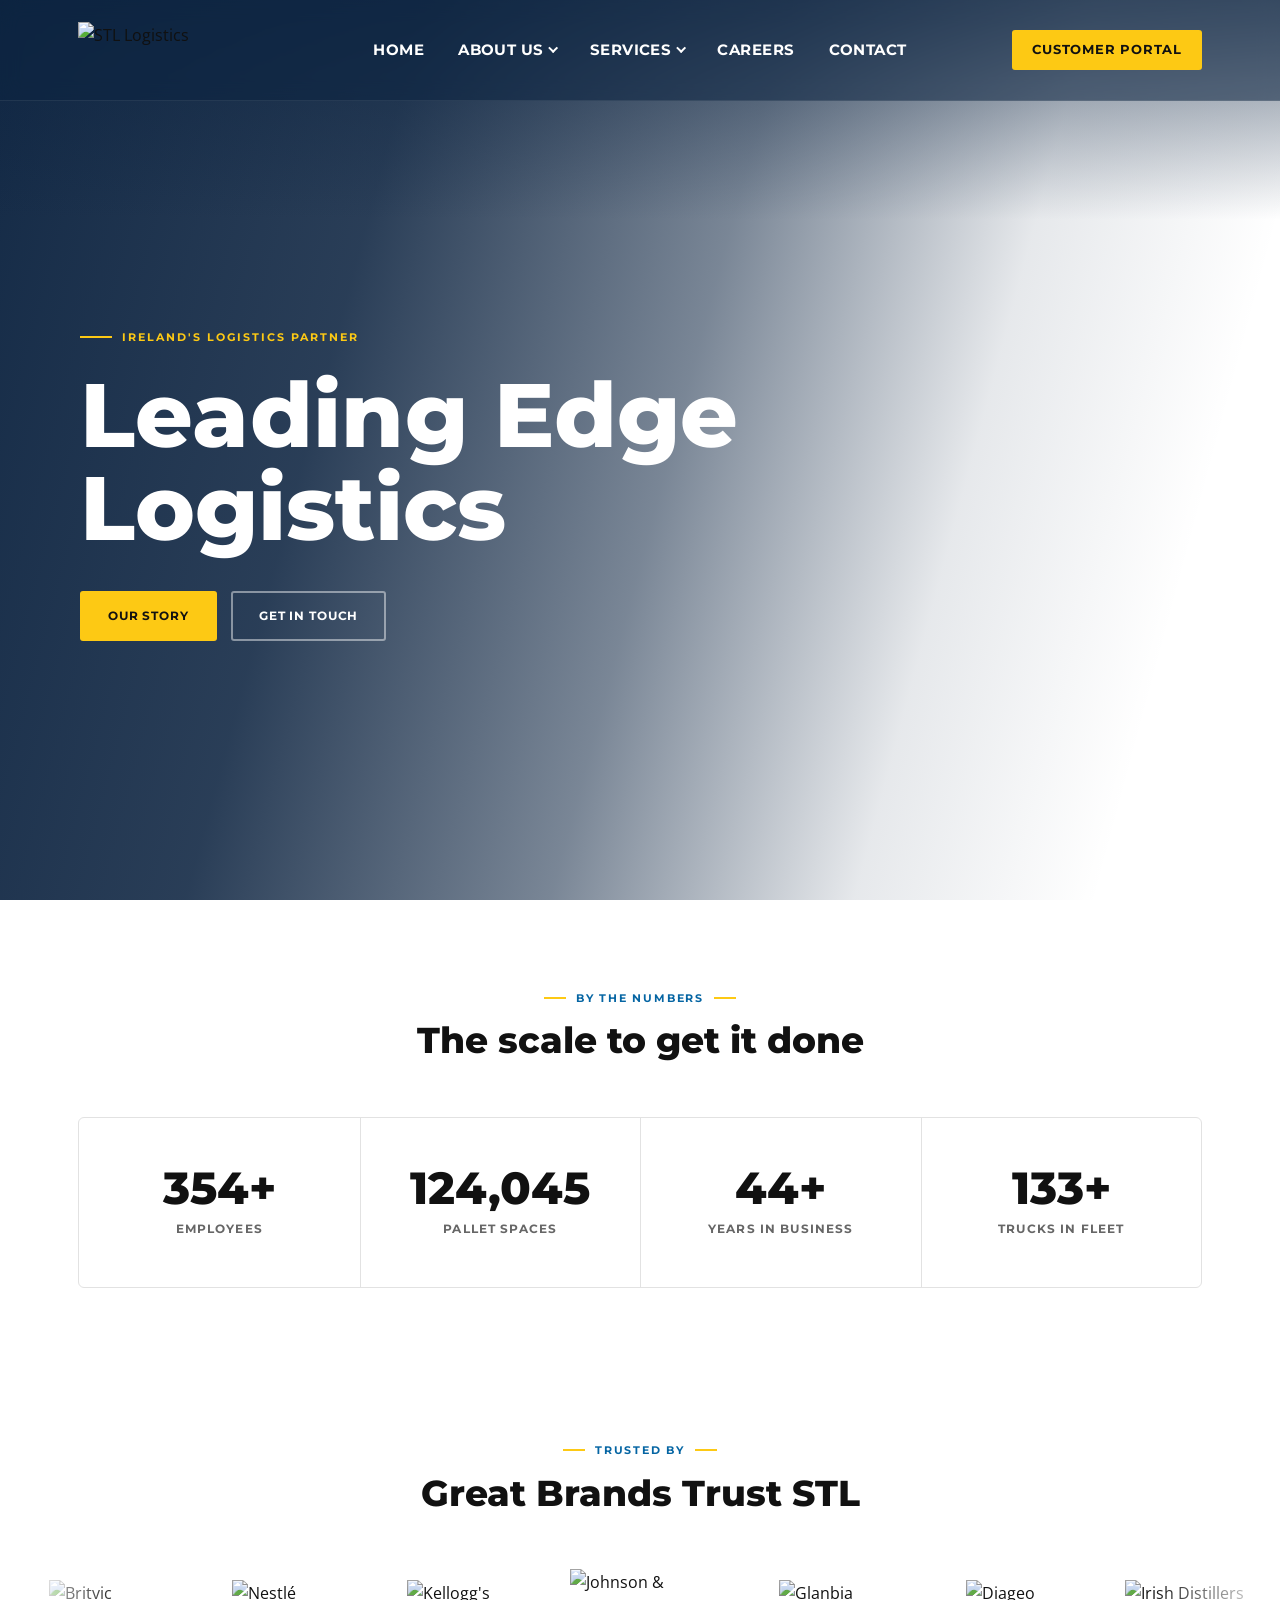
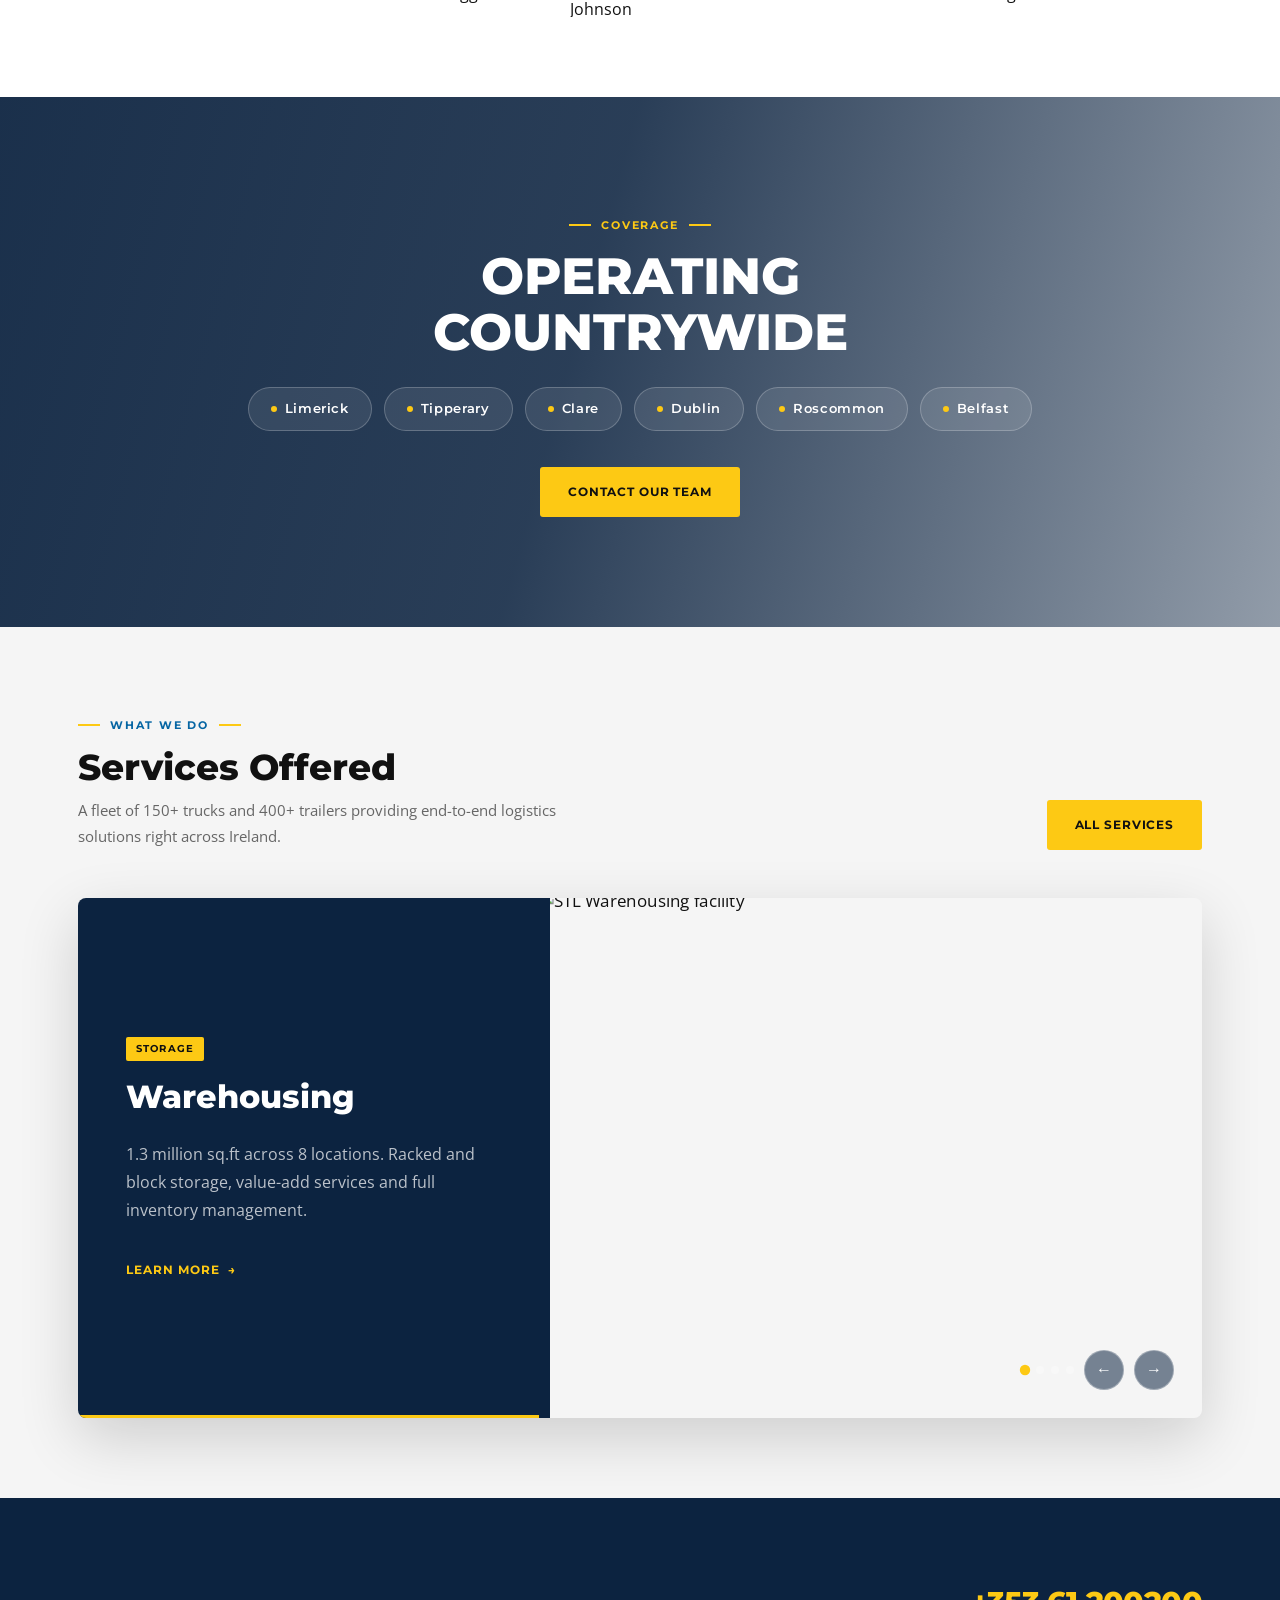
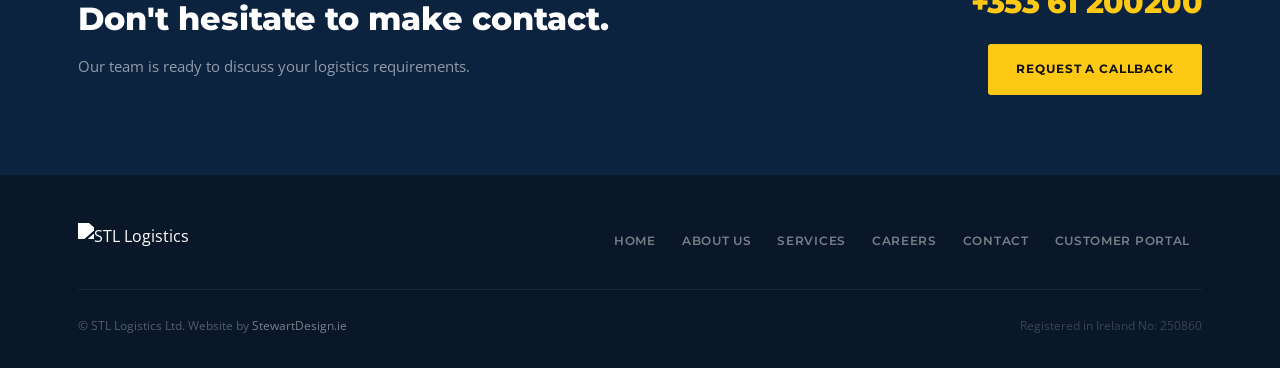
==== commit 9c8057d5: "Centre brands section heading" ====
--- a/index.html
+++ b/index.html
@@ -719,6 +719,7 @@
     .brands-header {
       padding: 0 var(--pad-x, 24px);
       margin-bottom: 40px;
+      text-align: center;
     }
     .brands-track-wrap {
       overflow: hidden;
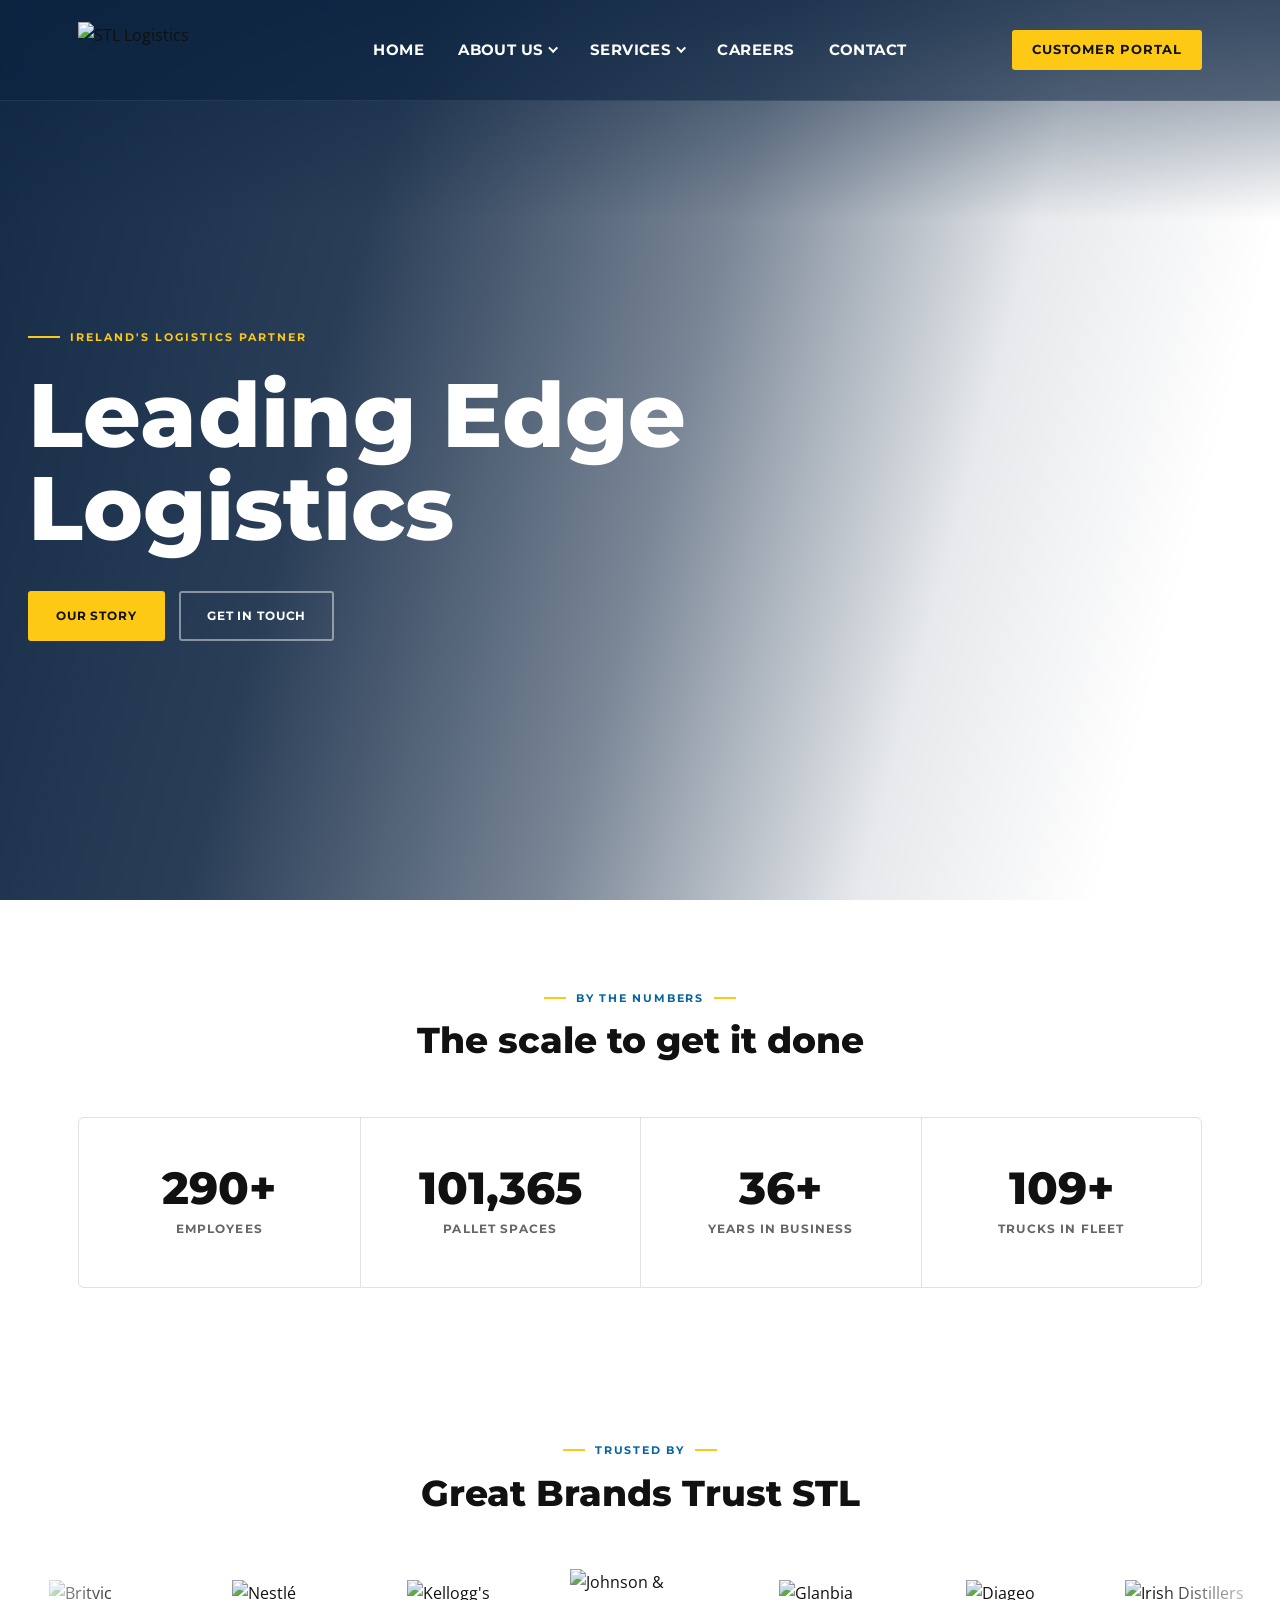
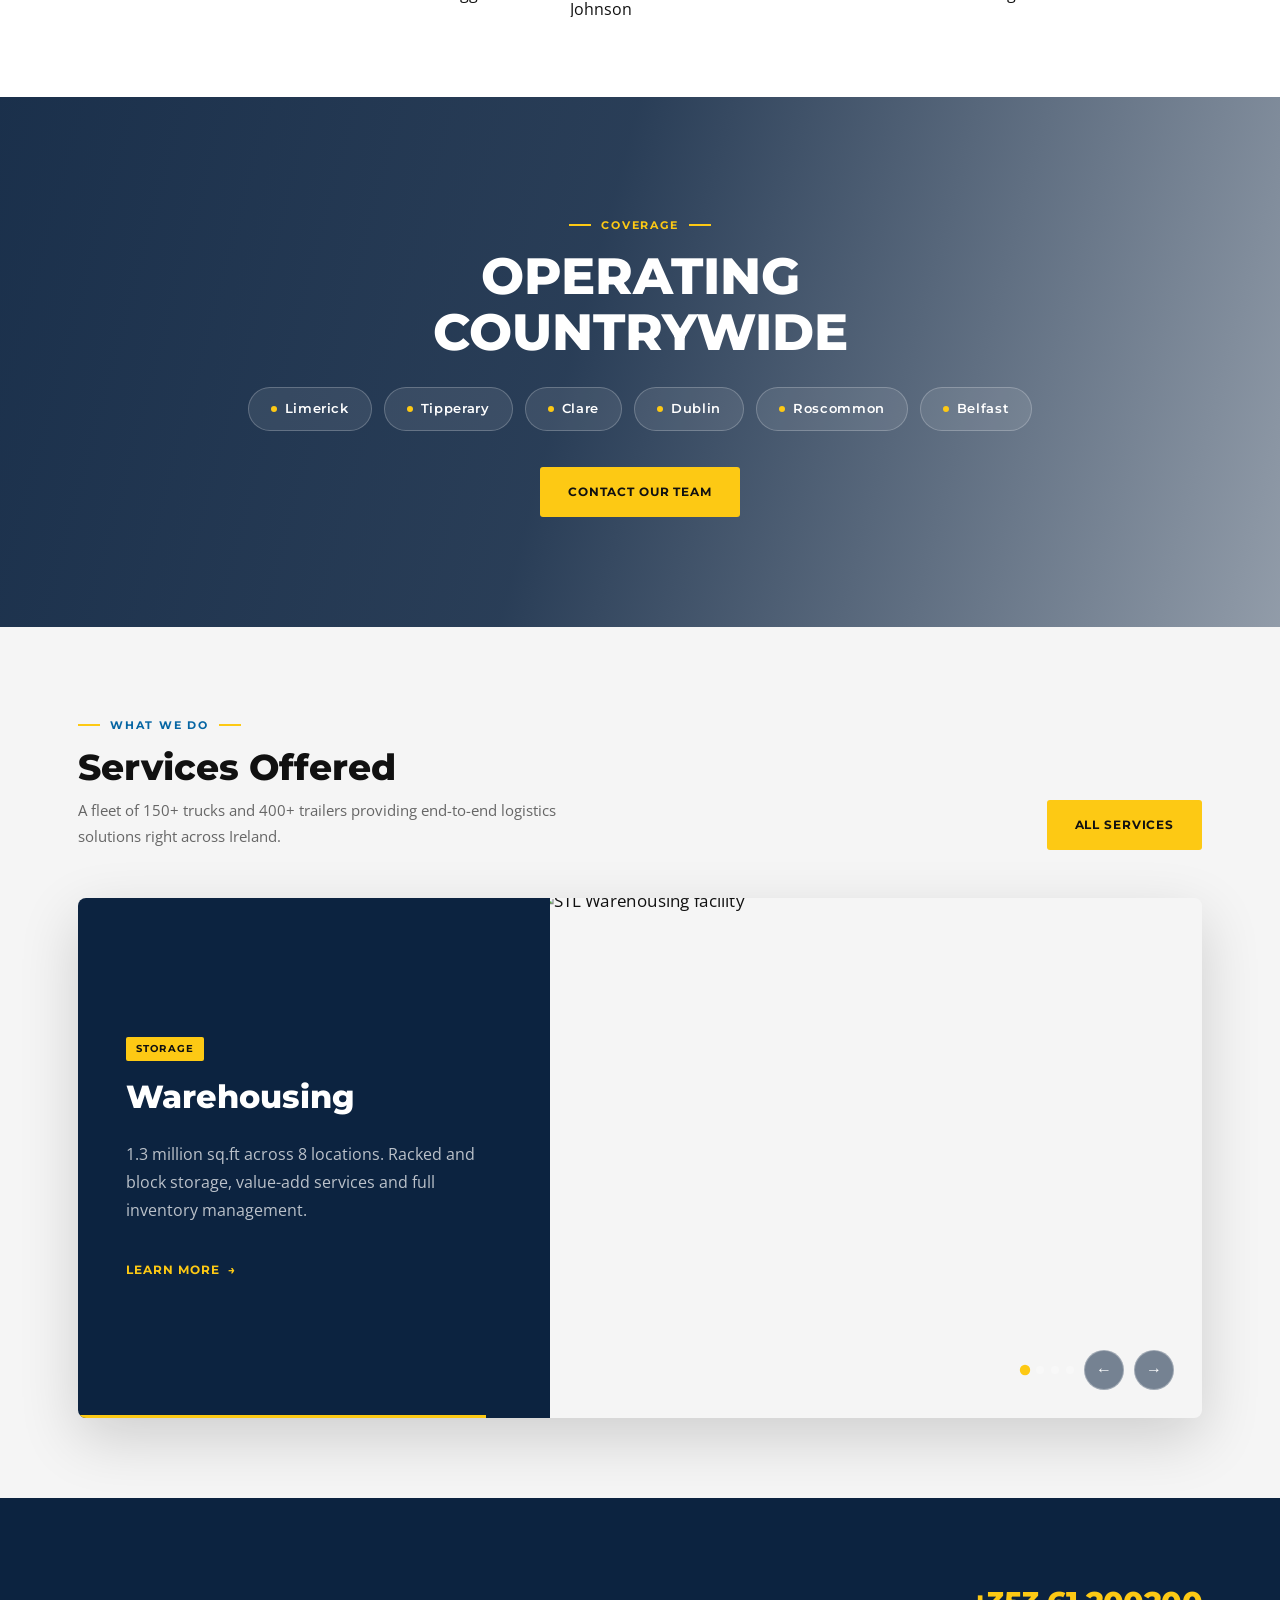
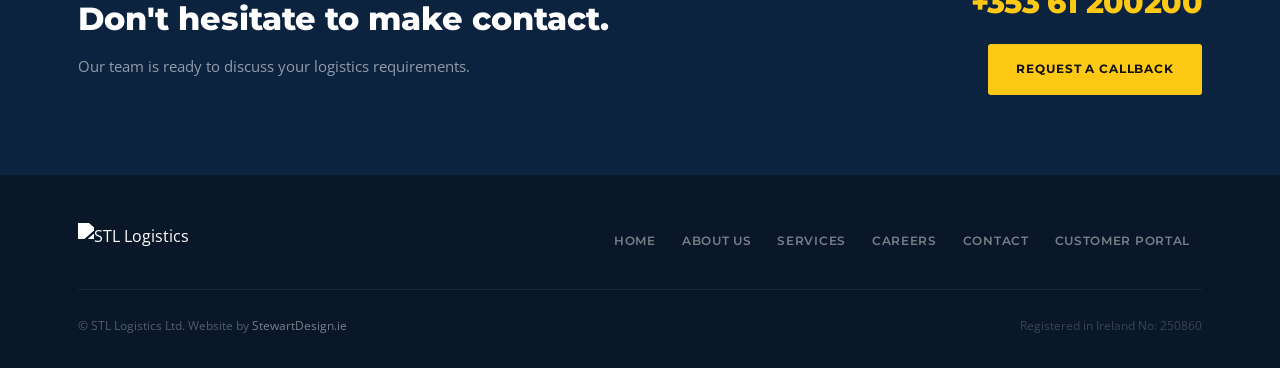
==== commit 8381cd6f: "Align nav logo and hero text to 28px from screen edges Co-Authored-By: Claude Sonnet 4.6 <noreply@an" ====
--- a/index.html
+++ b/index.html
@@ -351,7 +351,7 @@
     .hero-content {
       position: relative;
       z-index: 2;
-      padding: 140px 80px 80px;
+      padding: 140px 28px 80px;
       max-width: 660px;
     }
     .hero-pre {
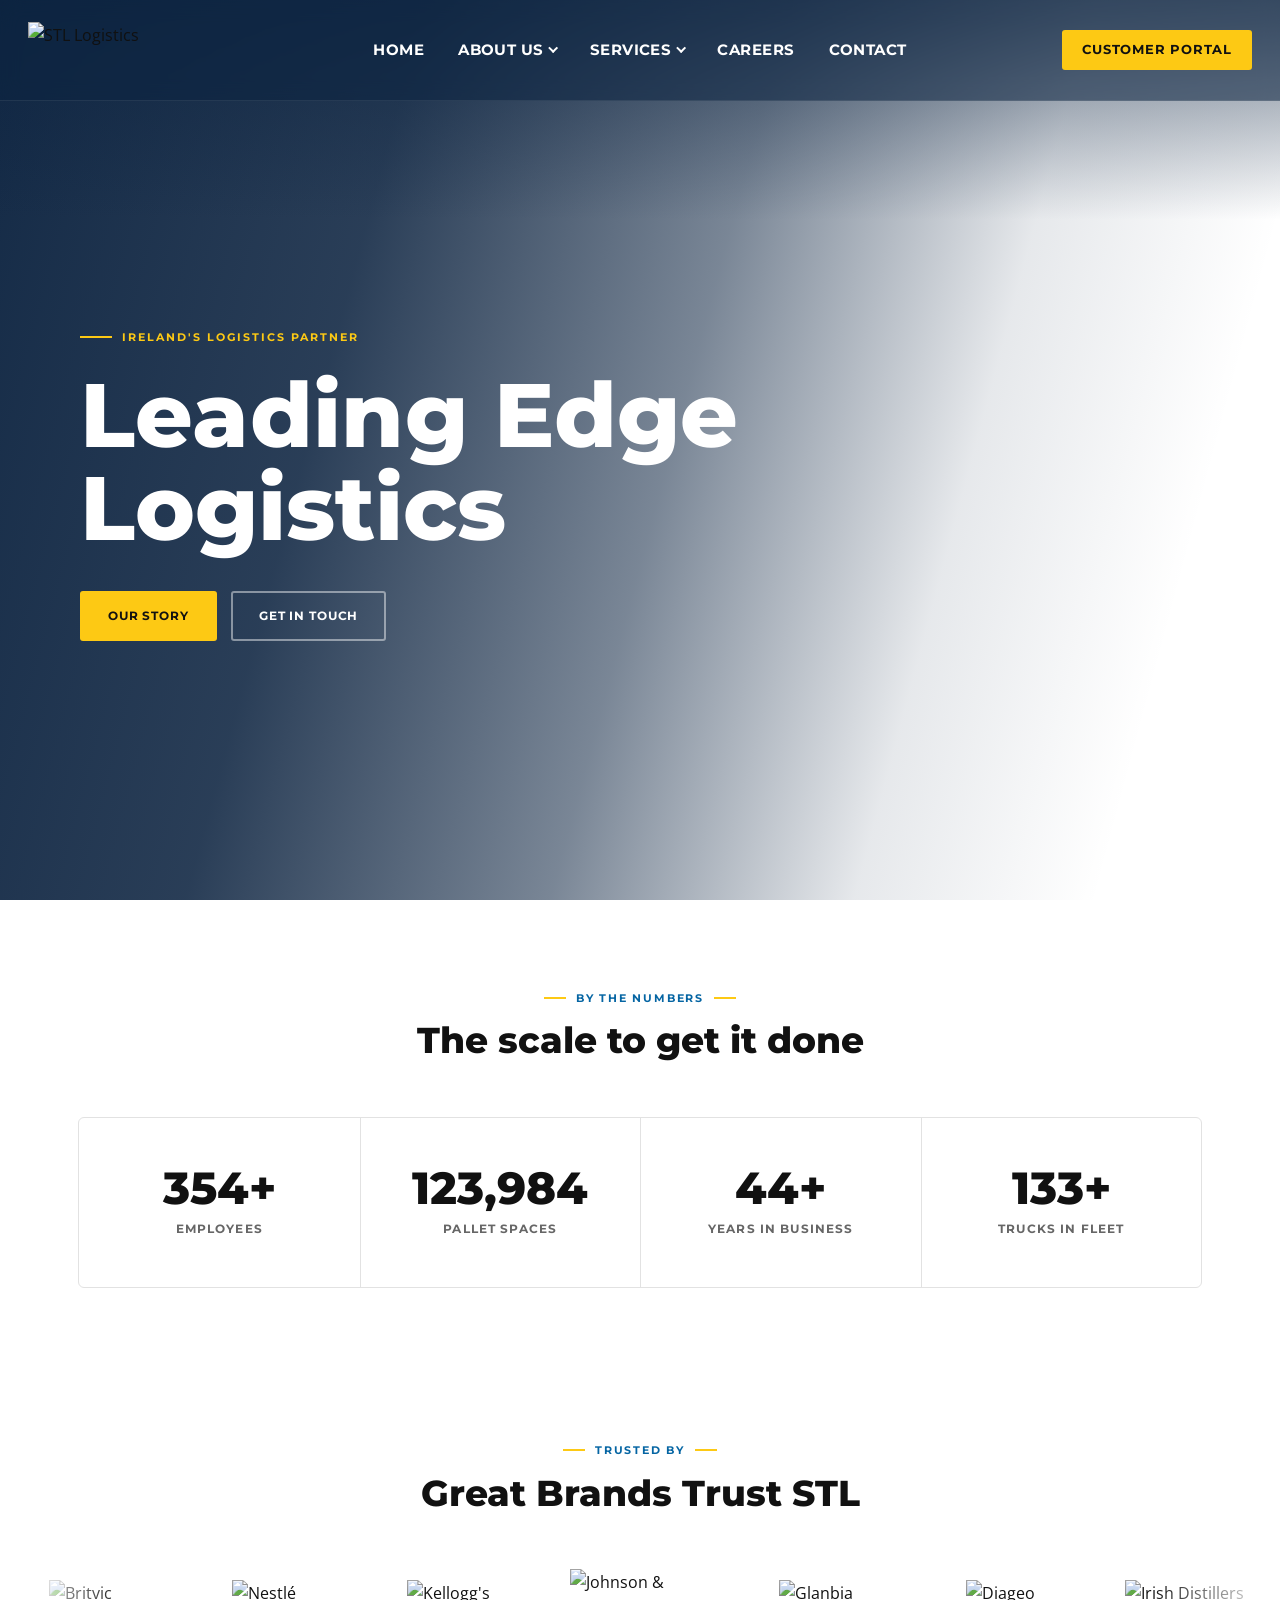
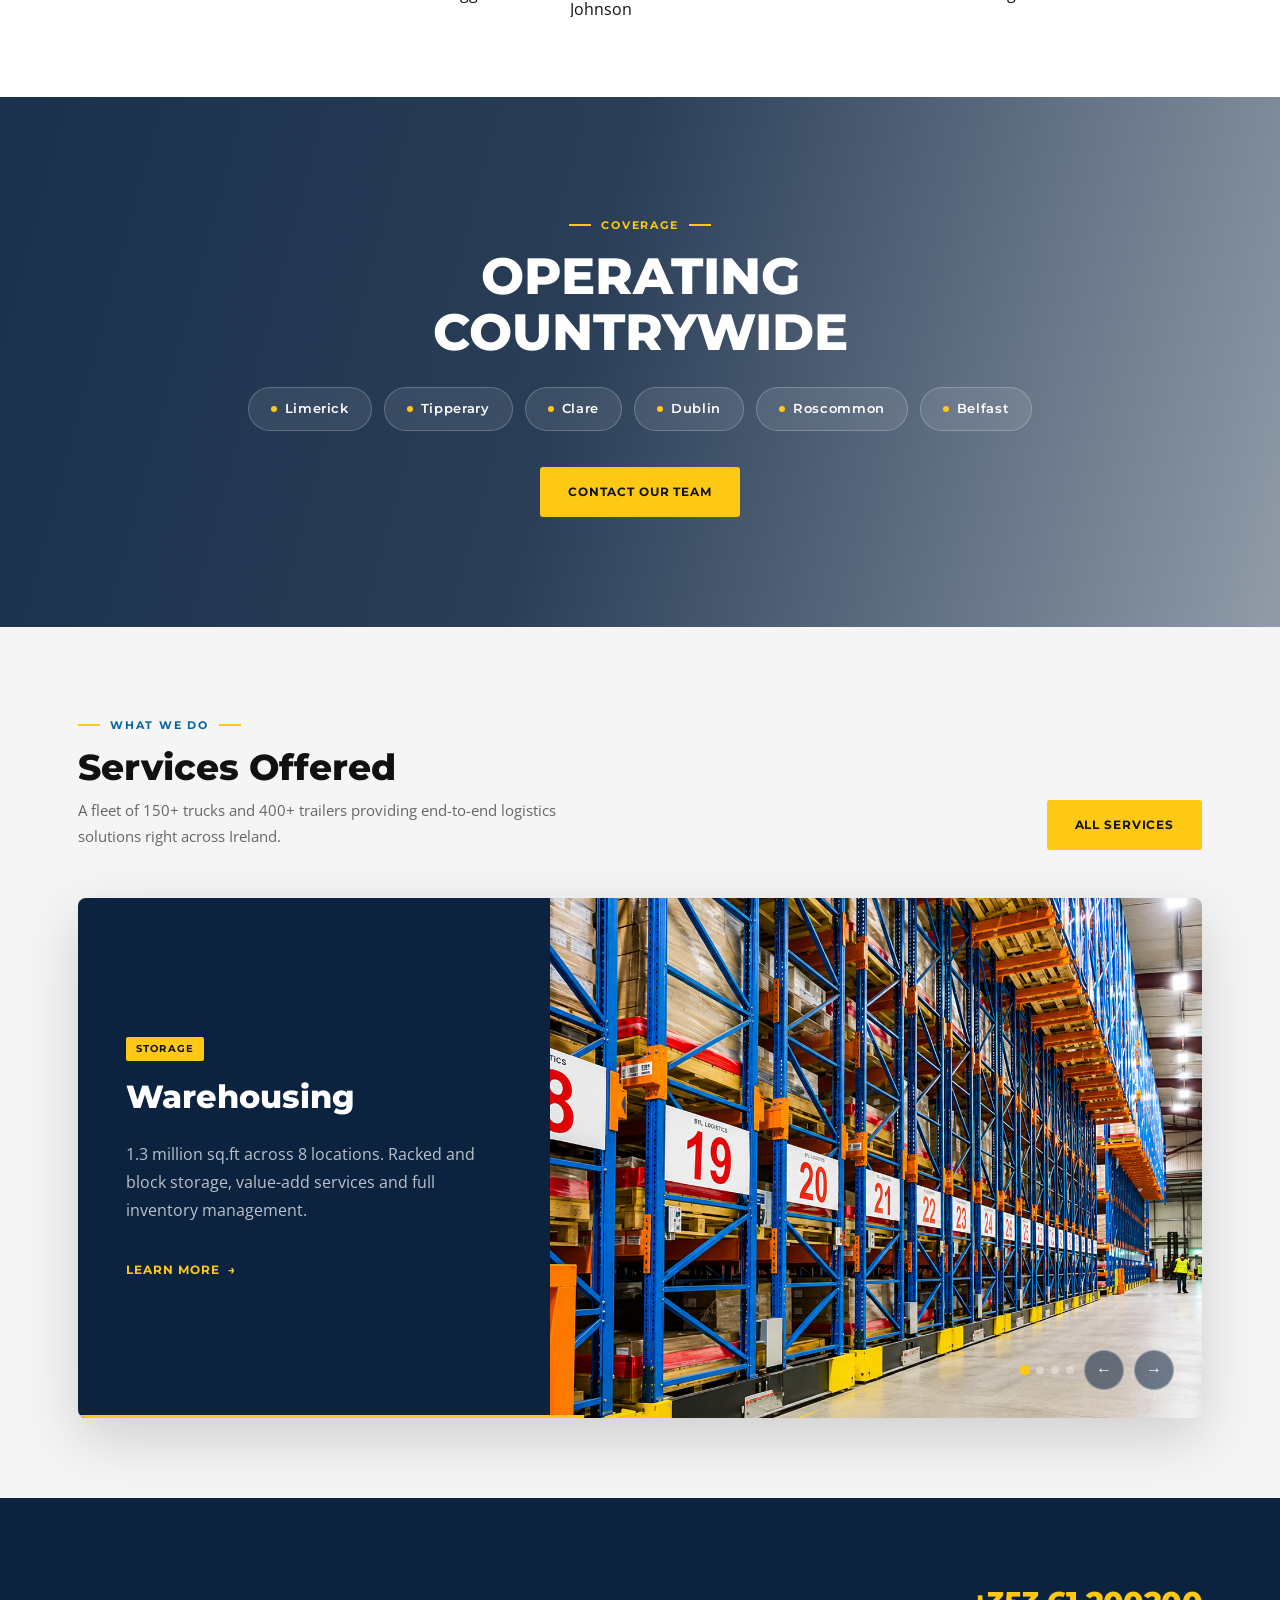
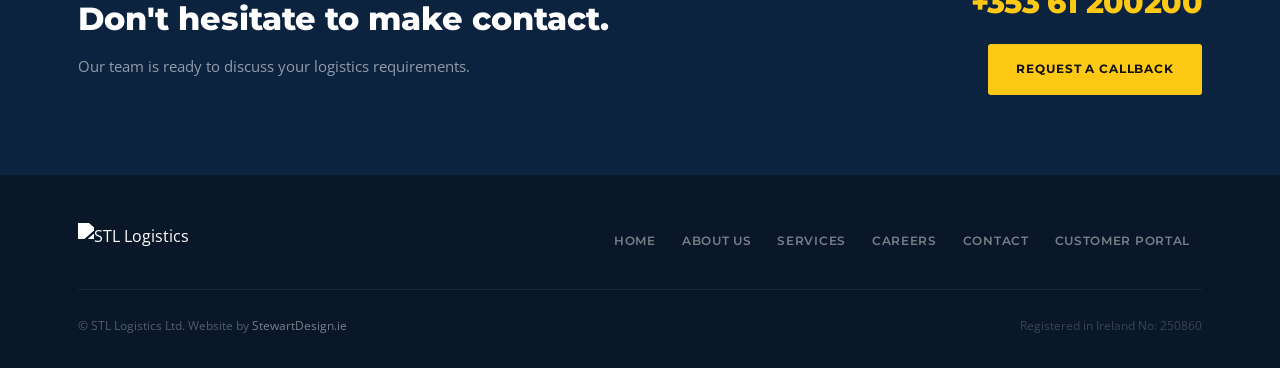
==== commit 01f43e06: "Fix nav logo/portal alignment and restore shared.css link on homepage; swap services carousel images" ====
--- a/index.html
+++ b/index.html
@@ -9,6 +9,7 @@
   <link rel="preconnect" href="https://fonts.googleapis.com">
   <link rel="preconnect" href="https://fonts.gstatic.com" crossorigin>
   <link href="https://fonts.googleapis.com/css2?family=Montserrat:wght@400;600;700;800&family=Open+Sans:wght@400;600&display=swap" rel="stylesheet">
+  <link rel="stylesheet" href="shared.css">
   <style>
     /* ================================
        CUSTOM PROPERTIES
@@ -136,17 +137,11 @@
       border-color: transparent;
       box-shadow: 0 2px 24px rgba(0,0,0,0.4);
     }
+
     .nav-inner {
       position: relative;
-      display: flex;
-      align-items: center;
       justify-content: space-between;
-      height: var(--nav-h);
-      max-width: var(--max-w);
-      margin: 0 auto;
-      padding: 0 28px;
-    }
-    .nav-logo img { height: 56px; width: auto; }
+    }
 
     /* Desktop links — absolutely centred in the bar */
     .nav-links {
@@ -351,7 +346,7 @@
     .hero-content {
       position: relative;
       z-index: 2;
-      padding: 140px 28px 80px;
+      padding: 140px 80px 80px;
       max-width: 660px;
     }
     .hero-pre {
@@ -1159,7 +1154,7 @@
           </a>
         </div>
         <div class="srv-slide-img">
-          <img src="https://stllogistics.ie/wp-content/uploads/2022/03/STL-warehousing.jpg" alt="STL Warehousing facility" loading="lazy">
+          <img src="warehousing-upscaled.png" alt="STL Warehousing facility" loading="lazy">
         </div>
       </div>
 
@@ -1174,7 +1169,7 @@
           </a>
         </div>
         <div class="srv-slide-img">
-          <img src="https://stllogistics.ie/wp-content/uploads/2021/11/STL-Logistics-Contract_logistics_service-1.jpg" alt="STL Transport fleet" loading="lazy">
+          <img src="transportation-upscaled.jpg" alt="STL Transport fleet" loading="lazy">
         </div>
       </div>
 
@@ -1189,7 +1184,7 @@
           </a>
         </div>
         <div class="srv-slide-img">
-          <img src="https://stllogistics.ie/wp-content/uploads/2022/03/STL-sales-solutions.jpg" alt="Contract Logistics team" loading="lazy">
+          <img src="contract-logistics-upscaled.png" alt="Contract Logistics team" loading="lazy">
         </div>
       </div>
 
@@ -1204,7 +1199,7 @@
           </a>
         </div>
         <div class="srv-slide-img">
-          <img src="https://stllogistics.ie/wp-content/uploads/2022/03/cvrt.jpg" alt="CVRT test centre" loading="lazy">
+          <img src="cvrt-upscaled.png" alt="CVRT test centre" loading="lazy">
         </div>
       </div>
 
--- a/shared.css
+++ b/shared.css
@@ -0,0 +1,690 @@
+/* shared.css — STL Logistics common styles */
+
+/* ================================
+   CUSTOM PROPERTIES
+================================ */
+:root {
+  --yellow:       #fdc914;
+  --yellow-dark:  #e5b200;
+  --navy:         #0c2340;
+  --blue:         #0565a3;
+  --dark:         #111111;
+  --mid:          #333333;
+  --grey:         #666666;
+  --light:        #f5f5f5;
+  --border:       #e2e2e2;
+  --white:        #ffffff;
+  --fh:           'Montserrat', sans-serif;
+  --fb:           'Open Sans', sans-serif;
+  --nav-h:        100px;
+  --max-w:        1180px;
+  --pad:          80px;
+}
+
+/* ================================
+   RESET
+================================ */
+*, *::before, *::after { box-sizing: border-box; margin: 0; padding: 0; }
+html { scroll-behavior: smooth; }
+body { font-family: var(--fb); color: var(--dark); background: var(--white); line-height: 1.65; -webkit-font-smoothing: antialiased; }
+img { max-width: 100%; display: block; }
+a { color: inherit; text-decoration: none; }
+ul { list-style: none; }
+
+.container {
+  max-width: var(--max-w);
+  margin: 0 auto;
+  padding: 0 28px;
+}
+
+/* ================================
+   SHARED TYPOGRAPHY
+================================ */
+.eyebrow {
+  display: inline-flex;
+  align-items: center;
+  gap: 10px;
+  font-family: var(--fh);
+  font-size: 0.7rem;
+  font-weight: 700;
+  letter-spacing: 0.16em;
+  text-transform: uppercase;
+  color: var(--blue);
+  margin-bottom: 14px;
+}
+.eyebrow--light { color: var(--yellow); }
+.eyebrow::before, .eyebrow::after {
+  content: '';
+  display: block;
+  width: 22px;
+  height: 2px;
+  background: var(--yellow);
+  flex-shrink: 0;
+}
+
+.section-title {
+  font-family: var(--fh);
+  font-size: clamp(1.8rem, 2.8vw, 2.6rem);
+  font-weight: 800;
+  line-height: 1.1;
+  color: var(--dark);
+}
+
+/* ================================
+   BUTTONS
+================================ */
+.btn {
+  display: inline-flex;
+  align-items: center;
+  gap: 8px;
+  padding: 13px 26px;
+  font-family: var(--fh);
+  font-size: 0.78rem;
+  font-weight: 700;
+  letter-spacing: 0.07em;
+  text-transform: uppercase;
+  border-radius: 3px;
+  border: 2px solid transparent;
+  cursor: pointer;
+  transition: background 0.2s, color 0.2s, border-color 0.2s, transform 0.15s;
+  white-space: nowrap;
+}
+.btn:hover { transform: translateY(-2px); }
+.btn-yellow { background: var(--yellow); color: var(--dark); }
+.btn-yellow:hover { background: var(--yellow-dark); }
+.btn-outline-white {
+  background: transparent;
+  color: var(--white);
+  border-color: rgba(255,255,255,0.45);
+}
+.btn-outline-white:hover {
+  border-color: var(--white);
+  background: rgba(255,255,255,0.08);
+}
+.btn-outline-dark {
+  background: transparent;
+  color: var(--dark);
+  border-color: var(--dark);
+}
+.btn-outline-dark:hover { background: var(--dark); color: var(--white); }
+
+/* ================================
+   NAVIGATION
+================================ */
+#nav {
+  position: fixed;
+  top: 0; left: 0; right: 0;
+  z-index: 1000;
+  background: rgba(12,35,64,0.55);
+  backdrop-filter: blur(10px);
+  -webkit-backdrop-filter: blur(10px);
+  border-bottom: 1px solid rgba(255,255,255,0.08);
+  transition: background 0.35s, box-shadow 0.35s, border-color 0.35s;
+}
+#nav.scrolled {
+  background: var(--navy);
+  border-color: transparent;
+  box-shadow: 0 2px 24px rgba(0,0,0,0.4);
+}
+/* Sub-pages have no hero image — start solid */
+#nav.nav-solid {
+  background: var(--navy);
+  border-color: transparent;
+  box-shadow: 0 2px 24px rgba(0,0,0,0.3);
+}
+.nav-inner {
+  display: flex;
+  align-items: center;
+  height: var(--nav-h);
+}
+.nav-logo {
+  flex: 0 0 auto;
+  padding-left: 28px;
+}
+.nav-logo img { height: 56px; width: auto; }
+.nav-links {
+  flex: 1;
+  display: flex;
+  align-items: center;
+  justify-content: center;
+  gap: 2px;
+}
+.nav-portal-btn {
+  flex: 0 0 auto;
+  margin-right: 28px;
+}
+.nav-toggle { flex: 0 0 auto; margin-right: 24px; }
+.nav-item { position: relative; }
+.nav-link {
+  display: flex;
+  align-items: center;
+  gap: 5px;
+  padding: 8px 16px;
+  font-family: var(--fh);
+  font-size: 0.95rem;
+  font-weight: 700;
+  letter-spacing: 0.03em;
+  text-transform: uppercase;
+  color: var(--white);
+  border-radius: 3px;
+  transition: color 0.2s;
+  white-space: nowrap;
+}
+.nav-link:hover,
+.nav-link[aria-current="page"] { color: var(--yellow); }
+.nav-chevron {
+  display: inline-block;
+  width: 7px; height: 7px;
+  border-right: 2px solid currentColor;
+  border-bottom: 2px solid currentColor;
+  transform: rotate(45deg) translateY(-2px);
+}
+.nav-dropdown {
+  position: absolute;
+  top: calc(100% + 8px);
+  left: 0;
+  min-width: 230px;
+  background: var(--white);
+  border-radius: 4px;
+  border-top: 3px solid var(--yellow);
+  box-shadow: 0 10px 40px rgba(0,0,0,0.14);
+  opacity: 0;
+  visibility: hidden;
+  transform: translateY(-4px);
+  transition: opacity 0.2s, visibility 0.2s 0.15s, transform 0.2s;
+  pointer-events: none;
+}
+.nav-item:hover .nav-dropdown,
+.nav-item:focus-within .nav-dropdown,
+.nav-dropdown.is-open {
+  opacity: 1;
+  visibility: visible;
+  transform: translateY(0);
+  pointer-events: auto;
+  transition: opacity 0.2s, visibility 0s, transform 0.2s;
+}
+.nav-dropdown a {
+  display: block;
+  padding: 11px 18px;
+  font-family: var(--fh);
+  font-size: 0.76rem;
+  font-weight: 600;
+  letter-spacing: 0.04em;
+  text-transform: uppercase;
+  color: var(--mid);
+  transition: background 0.15s, color 0.15s;
+}
+.nav-dropdown a + a { border-top: 1px solid var(--border); }
+.nav-dropdown a:hover,
+.nav-dropdown a[aria-current="page"] { background: var(--light); color: var(--blue); }
+.nav-portal-btn {
+  display: inline-flex;
+  align-items: center;
+  padding: 9px 20px;
+  background: var(--yellow);
+  color: var(--dark);
+  font-family: var(--fh);
+  font-size: 0.82rem;
+  font-weight: 700;
+  letter-spacing: 0.06em;
+  text-transform: uppercase;
+  border-radius: 3px;
+  white-space: nowrap;
+  flex-shrink: 0;
+  transition: background 0.2s;
+}
+.nav-portal-btn:hover { background: var(--yellow-dark); }
+.nav-toggle {
+  display: none;
+  flex-direction: column;
+  gap: 5px;
+  background: none;
+  border: none;
+  cursor: pointer;
+  padding: 6px;
+}
+.nav-toggle span {
+  display: block;
+  width: 24px; height: 2px;
+  background: var(--white);
+  transition: transform 0.3s, opacity 0.3s;
+}
+.nav-toggle.open span:nth-child(1) { transform: translateY(7px) rotate(45deg); }
+.nav-toggle.open span:nth-child(2) { opacity: 0; }
+.nav-toggle.open span:nth-child(3) { transform: translateY(-7px) rotate(-45deg); }
+
+/* ================================
+   MOBILE NAV DRAWER
+================================ */
+#mobile-nav {
+  display: none;
+  position: fixed;
+  inset: 0;
+  z-index: 999;
+  background: var(--navy);
+  flex-direction: column;
+  padding: calc(var(--nav-h) + 24px) 32px 48px;
+  overflow-y: auto;
+}
+#mobile-nav.open { display: flex; }
+.mob-link {
+  display: block;
+  padding: 15px 0;
+  font-family: var(--fh);
+  font-size: 1.2rem;
+  font-weight: 700;
+  letter-spacing: 0.04em;
+  text-transform: uppercase;
+  color: var(--white);
+  border-bottom: 1px solid rgba(255,255,255,0.09);
+}
+.mob-link:hover { color: var(--yellow); }
+.mob-sub { padding: 6px 0 6px 18px; }
+.mob-sub a {
+  display: block;
+  padding: 9px 0;
+  font-family: var(--fh);
+  font-size: 0.84rem;
+  font-weight: 600;
+  letter-spacing: 0.05em;
+  text-transform: uppercase;
+  color: rgba(255,255,255,0.55);
+  border-bottom: 1px solid rgba(255,255,255,0.06);
+  transition: color 0.2s;
+}
+.mob-sub a:hover { color: var(--yellow); }
+.mob-portal {
+  display: block;
+  margin-top: 28px;
+  padding: 15px;
+  background: var(--yellow);
+  color: var(--dark);
+  text-align: center;
+  font-family: var(--fh);
+  font-size: 0.88rem;
+  font-weight: 700;
+  letter-spacing: 0.07em;
+  text-transform: uppercase;
+  border-radius: 3px;
+}
+.mob-portal:hover { background: var(--yellow-dark); }
+
+/* ================================
+   PAGE HERO (sub-pages)
+================================ */
+.page-hero {
+  position: relative;
+  background: var(--navy);
+  padding: calc(var(--nav-h) + 40px) 0 48px;
+  overflow: hidden;
+}
+.page-hero::after {
+  content: '';
+  position: absolute;
+  right: -80px; top: 0; bottom: 0;
+  width: 52%;
+  background: linear-gradient(135deg, transparent 0%, rgba(5,101,163,0.12) 100%);
+  clip-path: polygon(12% 0, 100% 0, 100% 100%, 0% 100%);
+  pointer-events: none;
+}
+.page-hero--image {
+  background-size: cover;
+  background-position: center;
+}
+.page-hero--image::before {
+  content: '';
+  position: absolute;
+  inset: 0;
+  background: linear-gradient(105deg,
+    rgba(12,35,64,0.97) 0%,
+    rgba(12,35,64,0.88) 35%,
+    rgba(12,35,64,0.6) 60%,
+    rgba(12,35,64,0.3) 80%,
+    transparent 100%
+  );
+  z-index: 0;
+}
+.page-hero--image::after { display: none; }
+.page-hero--image .container { position: relative; z-index: 1; }
+.page-hero-tag {
+  display: inline-flex;
+  align-items: center;
+  gap: 10px;
+  font-family: var(--fh);
+  font-size: 0.68rem;
+  font-weight: 700;
+  letter-spacing: 0.16em;
+  text-transform: uppercase;
+  color: var(--yellow);
+  margin-bottom: 18px;
+}
+.page-hero-tag::before {
+  content: '';
+  width: 26px; height: 2px;
+  background: var(--yellow);
+}
+.page-hero-title {
+  font-family: var(--fh);
+  font-size: clamp(2.2rem, 4vw, 3.6rem);
+  font-weight: 800;
+  line-height: 1.08;
+  color: var(--white);
+  margin-bottom: 18px;
+}
+.page-hero-sub {
+  font-size: 1rem;
+  color: rgba(255,255,255,0.6);
+  max-width: 560px;
+  line-height: 1.75;
+  margin-bottom: 28px;
+}
+.breadcrumb {
+  display: flex;
+  align-items: center;
+  gap: 8px;
+  font-family: var(--fh);
+  font-size: 0.68rem;
+  font-weight: 600;
+  letter-spacing: 0.07em;
+  text-transform: uppercase;
+  color: rgba(255,255,255,0.35);
+}
+.breadcrumb a { color: rgba(255,255,255,0.5); transition: color 0.2s; }
+.breadcrumb a:hover { color: var(--yellow); }
+.breadcrumb-sep { color: rgba(255,255,255,0.2); }
+.breadcrumb-current { color: var(--yellow); }
+
+/* ================================
+   CONTENT SECTIONS
+================================ */
+.content-section { padding: var(--pad) 0; }
+.content-section--alt { background: var(--light); }
+.content-section--dark { background: var(--navy); }
+
+.content-split {
+  display: grid;
+  grid-template-columns: 1fr 1fr;
+  gap: 72px;
+  align-items: center;
+}
+.content-split--flip { direction: rtl; }
+.content-split--flip > * { direction: ltr; }
+
+.content-img {
+  border-radius: 6px;
+  overflow: hidden;
+  box-shadow: 0 16px 48px rgba(0,0,0,0.12);
+}
+.content-img img {
+  width: 100%; height: 420px;
+  object-fit: cover;
+  display: block;
+}
+.content-body .section-title { margin-bottom: 20px; }
+.content-body p {
+  color: var(--grey);
+  font-size: 0.96rem;
+  line-height: 1.82;
+  margin-bottom: 16px;
+}
+.content-list { margin: 20px 0 28px; }
+.content-list li {
+  display: flex;
+  align-items: center;
+  gap: 12px;
+  padding: 8px 0;
+  font-size: 0.9rem;
+  color: var(--mid);
+  border-bottom: 1px solid var(--border);
+}
+.content-list li:first-child { border-top: 1px solid var(--border); }
+.content-list li::before {
+  content: '';
+  width: 16px; height: 2px;
+  background: var(--yellow);
+  flex-shrink: 0;
+}
+
+/* ================================
+   MINI STATS ROW
+================================ */
+.mini-stats {
+  display: grid;
+  grid-template-columns: repeat(4, 1fr);
+  background: var(--navy);
+  border-radius: 6px;
+  overflow: hidden;
+  margin-top: 48px;
+}
+.mini-stat {
+  padding: 30px 24px;
+  text-align: center;
+  border-right: 1px solid rgba(255,255,255,0.09);
+}
+.mini-stat:last-child { border-right: none; }
+.mini-stat-num {
+  font-family: var(--fh);
+  font-size: 2rem;
+  font-weight: 800;
+  color: var(--yellow);
+  line-height: 1;
+  margin-bottom: 8px;
+}
+.mini-stat-label {
+  font-family: var(--fh);
+  font-size: 0.63rem;
+  font-weight: 700;
+  letter-spacing: 0.1em;
+  text-transform: uppercase;
+  color: rgba(255,255,255,0.45);
+}
+
+/* ================================
+   CARD GRIDS
+================================ */
+.card-grid {
+  display: grid;
+  grid-template-columns: repeat(3, 1fr);
+  gap: 20px;
+  margin-top: 48px;
+}
+.card-grid--2 { grid-template-columns: repeat(2, 1fr); }
+.card-grid--4 { grid-template-columns: repeat(4, 1fr); }
+
+.info-card {
+  padding: 30px 26px;
+  background: var(--white);
+  border: 1px solid var(--border);
+  border-top: 3px solid var(--yellow);
+  border-radius: 4px;
+}
+.info-card--dark {
+  background: var(--navy);
+  border-color: rgba(255,255,255,0.08);
+  border-top-color: var(--yellow);
+}
+.info-card h3 {
+  font-family: var(--fh);
+  font-size: 1rem;
+  font-weight: 700;
+  color: var(--dark);
+  margin-bottom: 12px;
+}
+.info-card--dark h3 { color: var(--white); }
+.info-card p {
+  font-size: 0.88rem;
+  color: var(--grey);
+  line-height: 1.7;
+}
+.info-card--dark p { color: rgba(255,255,255,0.55); }
+.info-card-num {
+  font-family: var(--fh);
+  font-size: 2.2rem;
+  font-weight: 800;
+  color: var(--yellow);
+  line-height: 1;
+  margin-bottom: 8px;
+}
+
+/* ================================
+   CTA BAND
+================================ */
+#cta {
+  padding: 80px 0;
+  background: var(--navy);
+}
+.cta-flex {
+  display: flex;
+  align-items: center;
+  justify-content: space-between;
+  gap: 40px;
+  flex-wrap: wrap;
+}
+.cta-head {
+  font-family: var(--fh);
+  font-size: clamp(1.6rem, 2.5vw, 2.2rem);
+  font-weight: 800;
+  color: var(--white);
+  margin-bottom: 8px;
+}
+.cta-sub {
+  font-size: 0.96rem;
+  color: rgba(255,255,255,0.55);
+}
+.cta-right {
+  display: flex;
+  flex-direction: column;
+  align-items: flex-end;
+  gap: 16px;
+}
+.cta-phone {
+  font-family: var(--fh);
+  font-size: 1.9rem;
+  font-weight: 800;
+  color: var(--yellow);
+  letter-spacing: -0.02em;
+  white-space: nowrap;
+}
+.cta-phone:hover { color: var(--yellow-dark); }
+
+/* ================================
+   FOOTER
+================================ */
+#footer {
+  background: #091728;
+  padding: 48px 0 32px;
+}
+.footer-top {
+  display: flex;
+  align-items: center;
+  justify-content: space-between;
+  gap: 24px;
+  flex-wrap: wrap;
+  padding-bottom: 28px;
+  border-bottom: 1px solid rgba(255,255,255,0.07);
+  margin-bottom: 26px;
+}
+.footer-logo img {
+  height: 38px;
+  filter: brightness(0) invert(1);
+}
+.footer-links {
+  display: flex;
+  flex-wrap: wrap;
+  gap: 2px;
+}
+.footer-links a {
+  padding: 6px 12px;
+  font-family: var(--fh);
+  font-size: 0.72rem;
+  font-weight: 600;
+  letter-spacing: 0.06em;
+  text-transform: uppercase;
+  color: rgba(255,255,255,0.45);
+  transition: color 0.2s;
+}
+.footer-links a:hover { color: var(--white); }
+.footer-bottom {
+  display: flex;
+  align-items: center;
+  justify-content: space-between;
+  flex-wrap: wrap;
+  gap: 10px;
+}
+.footer-copy {
+  font-size: 0.78rem;
+  color: rgba(255,255,255,0.3);
+}
+.footer-copy a { color: rgba(255,255,255,0.45); }
+.footer-copy a:hover { color: var(--white); }
+.footer-reg {
+  font-size: 0.76rem;
+  color: rgba(255,255,255,0.2);
+}
+
+/* ================================
+   BACK TO TOP
+================================ */
+#btt {
+  position: fixed;
+  bottom: 26px; right: 26px;
+  width: 44px; height: 44px;
+  background: var(--yellow);
+  border: none;
+  border-radius: 50%;
+  display: flex;
+  align-items: center;
+  justify-content: center;
+  cursor: pointer;
+  z-index: 900;
+  opacity: 0;
+  transform: translateY(12px);
+  transition: opacity 0.3s, transform 0.3s;
+  box-shadow: 0 4px 14px rgba(0,0,0,0.2);
+}
+#btt.show { opacity: 1; transform: translateY(0); }
+#btt:hover { background: var(--yellow-dark); }
+#btt svg { width: 18px; height: 18px; stroke: var(--dark); }
+
+/* ================================
+   RESPONSIVE — TABLET
+================================ */
+@media (max-width: 1024px) {
+  .card-grid--4 { grid-template-columns: repeat(2, 1fr); }
+  .content-split { gap: 48px; }
+}
+
+/* ================================
+   RESPONSIVE — MOBILE
+================================ */
+@media (max-width: 768px) {
+  :root { --pad: 60px; }
+  .nav-logo { padding-left: 20px; }
+  .nav-links { display: none; }
+  .nav-portal-btn { display: none; }
+  .nav-toggle { display: flex; }
+
+  .content-split { grid-template-columns: 1fr; gap: 36px; }
+  .content-split--flip { direction: ltr; }
+  .content-img img { height: 280px; }
+
+  .mini-stats { grid-template-columns: 1fr 1fr; }
+  .mini-stat { border-right: none; border-bottom: 1px solid rgba(255,255,255,0.09); }
+  .mini-stat:nth-child(odd) { border-right: 1px solid rgba(255,255,255,0.09); }
+  .mini-stat:nth-last-child(-n+2):nth-child(odd),
+  .mini-stat:last-child { border-bottom: none; }
+
+  .card-grid { grid-template-columns: 1fr 1fr; }
+  .card-grid--2 { grid-template-columns: 1fr; }
+
+  .cta-flex { flex-direction: column; }
+  .cta-right { align-items: flex-start; }
+
+  .footer-top { flex-direction: column; align-items: flex-start; }
+  .footer-bottom { flex-direction: column; align-items: flex-start; }
+}
+
+@media (max-width: 480px) {
+  .card-grid { grid-template-columns: 1fr; }
+  .mini-stats { grid-template-columns: 1fr 1fr; }
+}
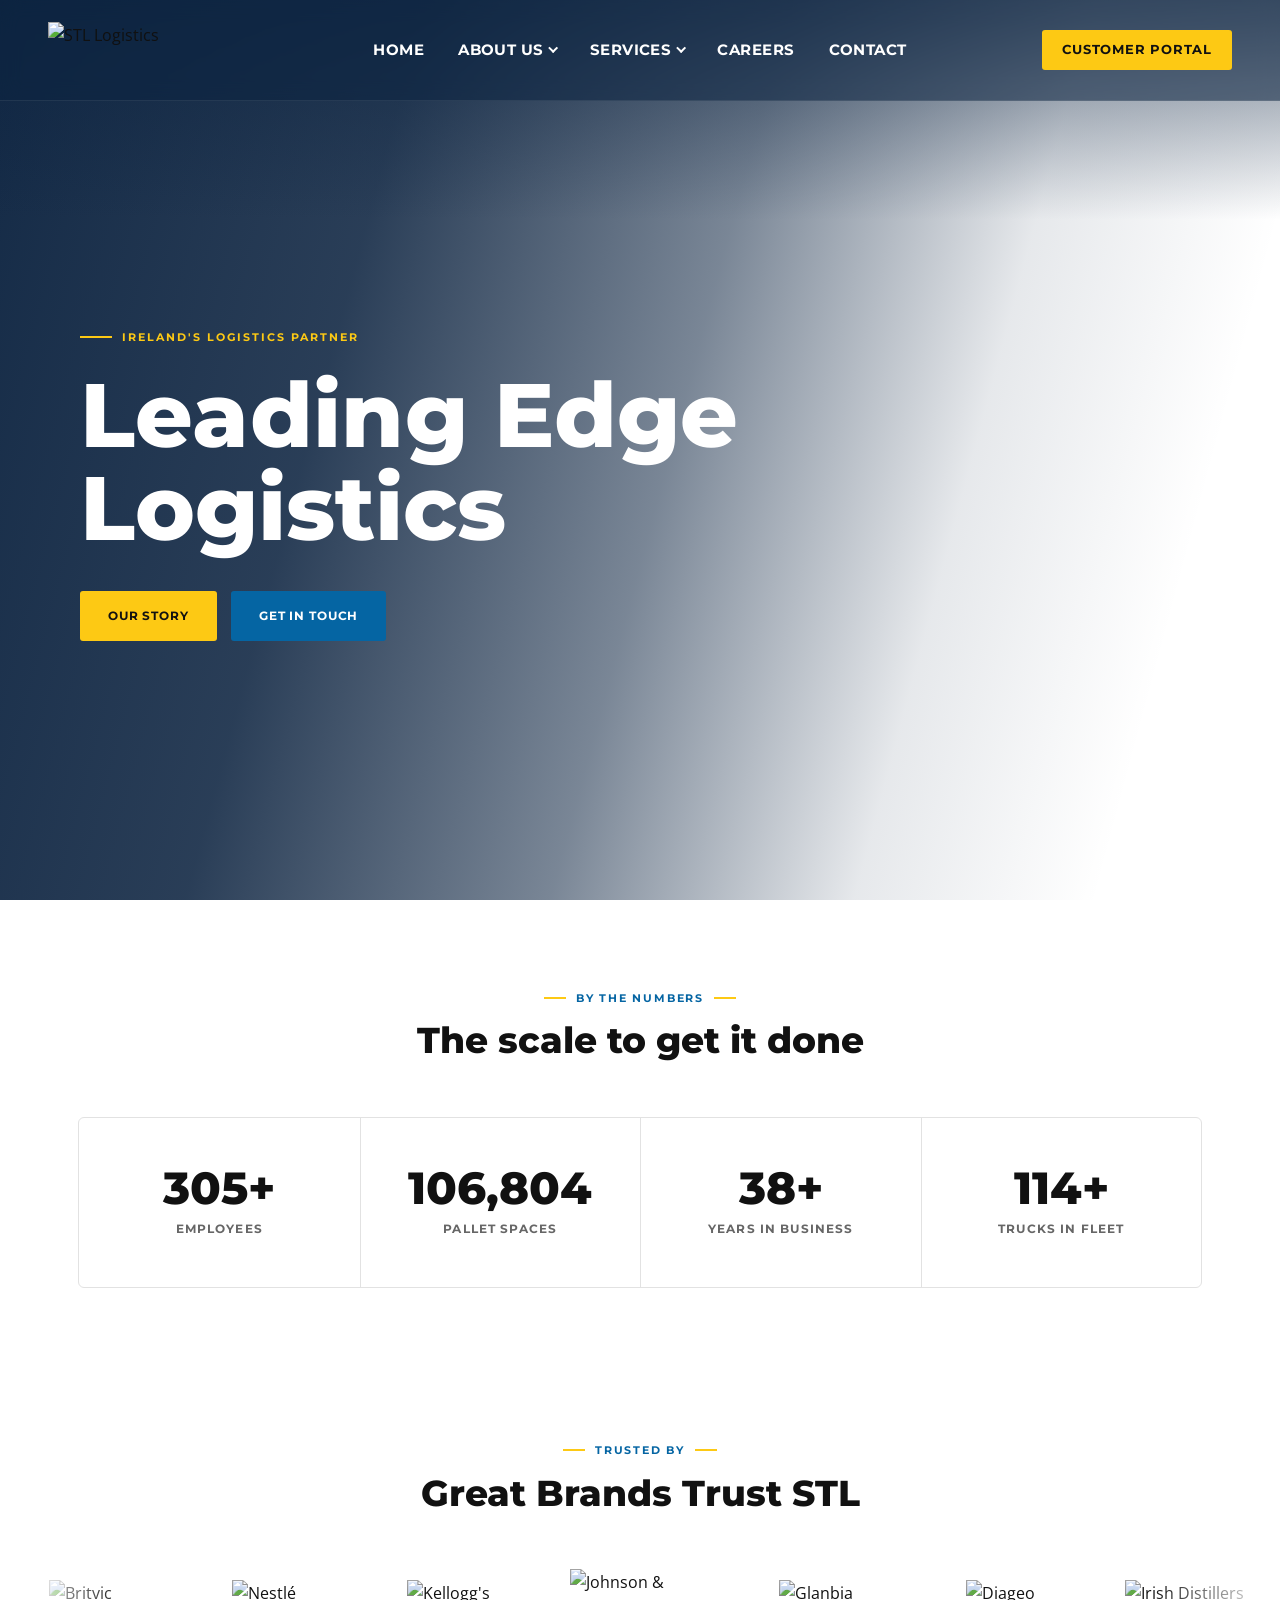
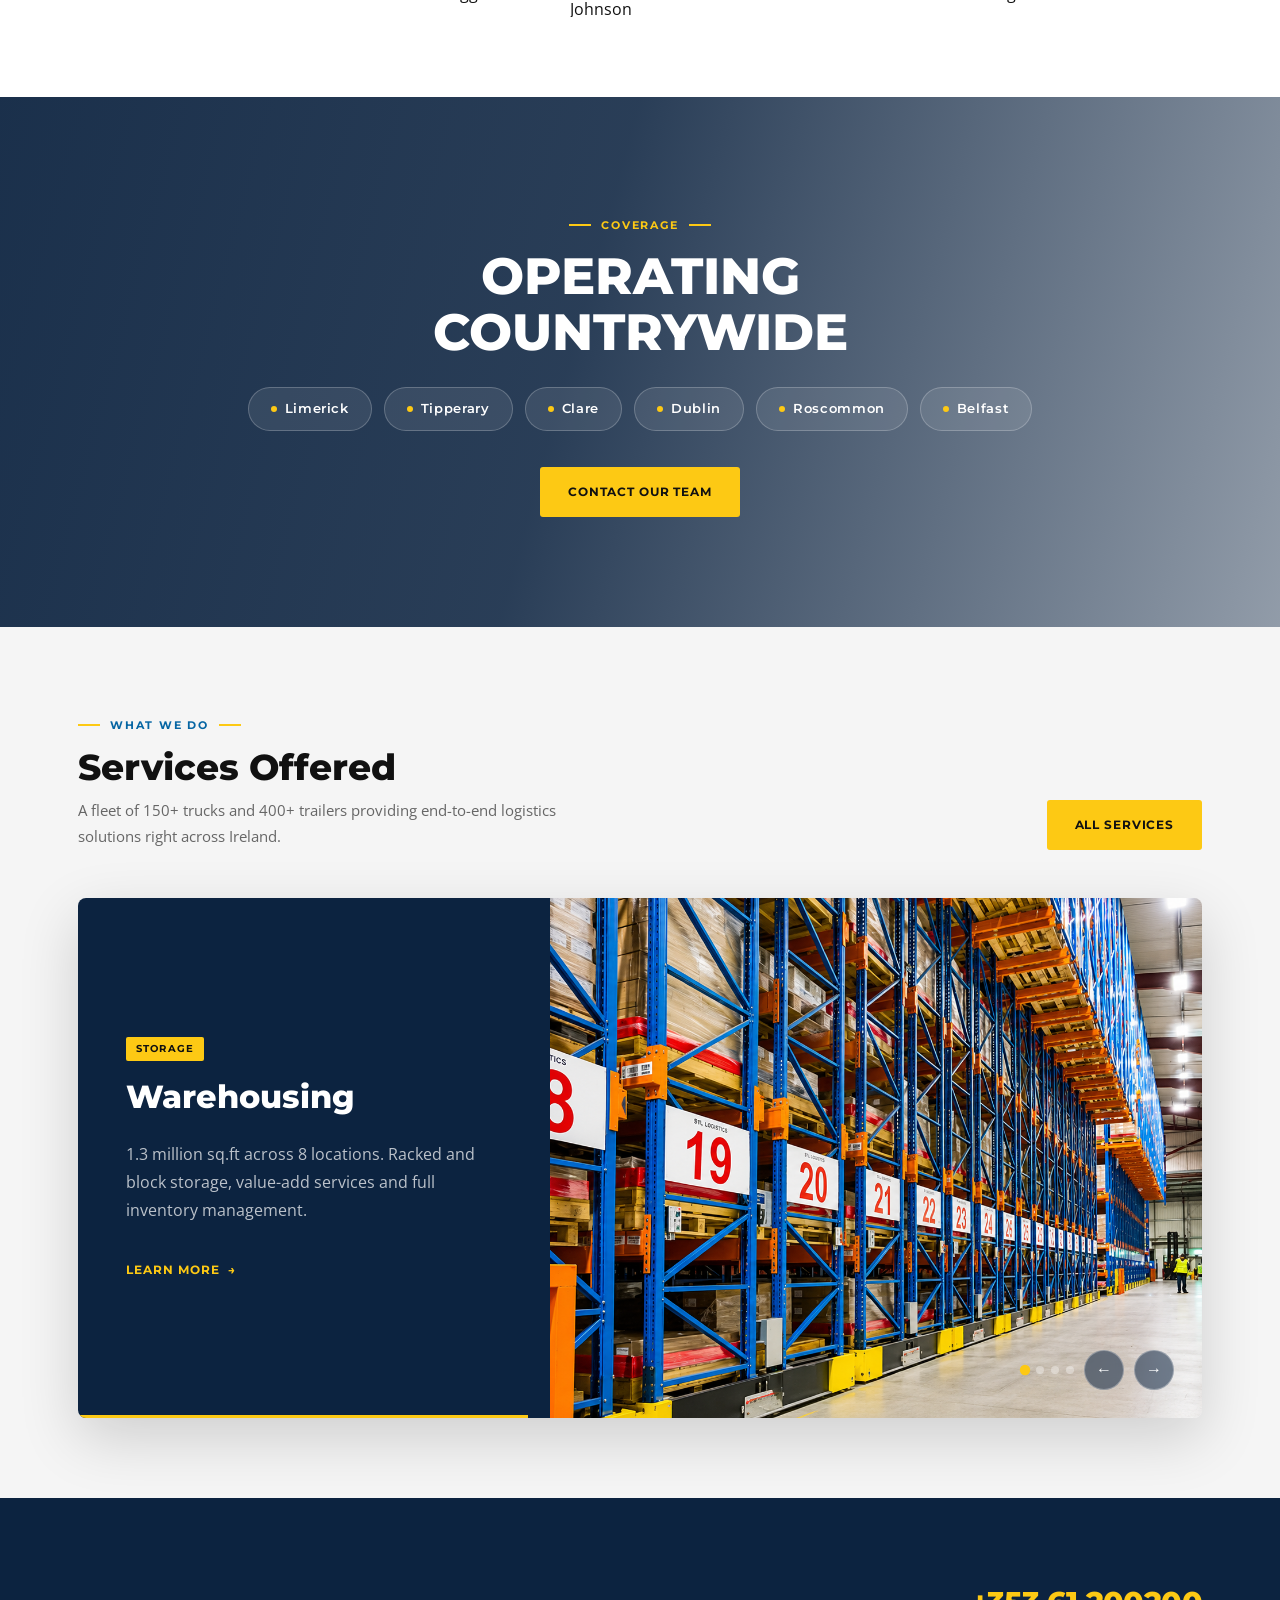
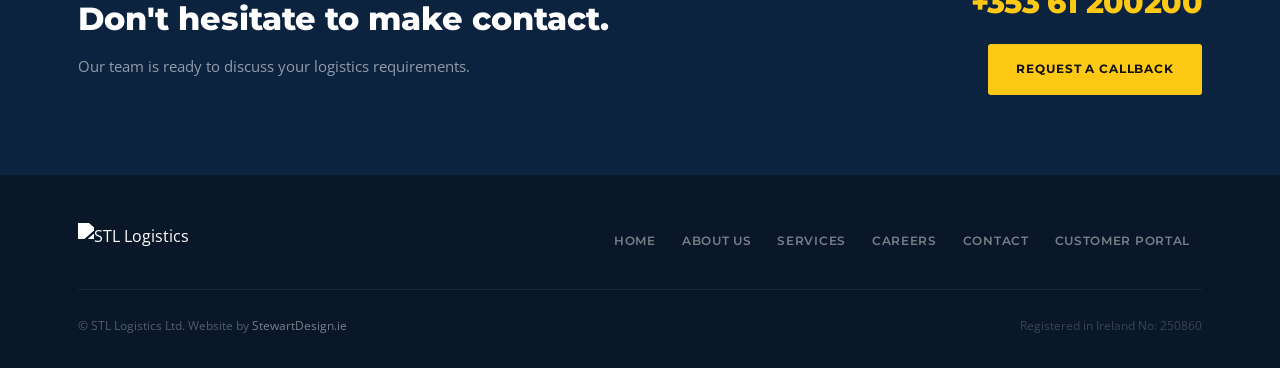
==== commit 3876eba5: "Add extra edge padding to nav logo/portal and make Get in Touch button STL blue Co-Authored-By: Clau" ====
--- a/index.html
+++ b/index.html
@@ -103,6 +103,8 @@
     .btn:hover { transform: translateY(-2px); }
     .btn-yellow  { background: var(--yellow);  color: var(--dark); }
     .btn-yellow:hover  { background: var(--yellow-dark); }
+    .btn-blue { background: var(--blue); color: var(--white); }
+    .btn-blue:hover { background: #044e82; }
     .btn-outline-white {
       background: transparent;
       color: var(--white);
@@ -1019,7 +1021,7 @@
     <h1 class="hero-h1"><span style="white-space:nowrap">Leading <em>Edge</em></span><br>Logistics</h1>
     <div class="hero-btns">
       <a class="btn btn-yellow" href="about.html">Our Story</a>
-      <a class="btn btn-outline-white" href="contact.html">Get in Touch</a>
+      <a class="btn btn-blue" href="contact.html">Get in Touch</a>
     </div>
   </div>
 
--- a/shared.css
+++ b/shared.css
@@ -139,7 +139,7 @@
 }
 .nav-logo {
   flex: 0 0 auto;
-  padding-left: 28px;
+  padding-left: 48px;
 }
 .nav-logo img { height: 56px; width: auto; }
 .nav-links {
@@ -151,7 +151,7 @@
 }
 .nav-portal-btn {
   flex: 0 0 auto;
-  margin-right: 28px;
+  margin-right: 48px;
 }
 .nav-toggle { flex: 0 0 auto; margin-right: 24px; }
 .nav-item { position: relative; }
